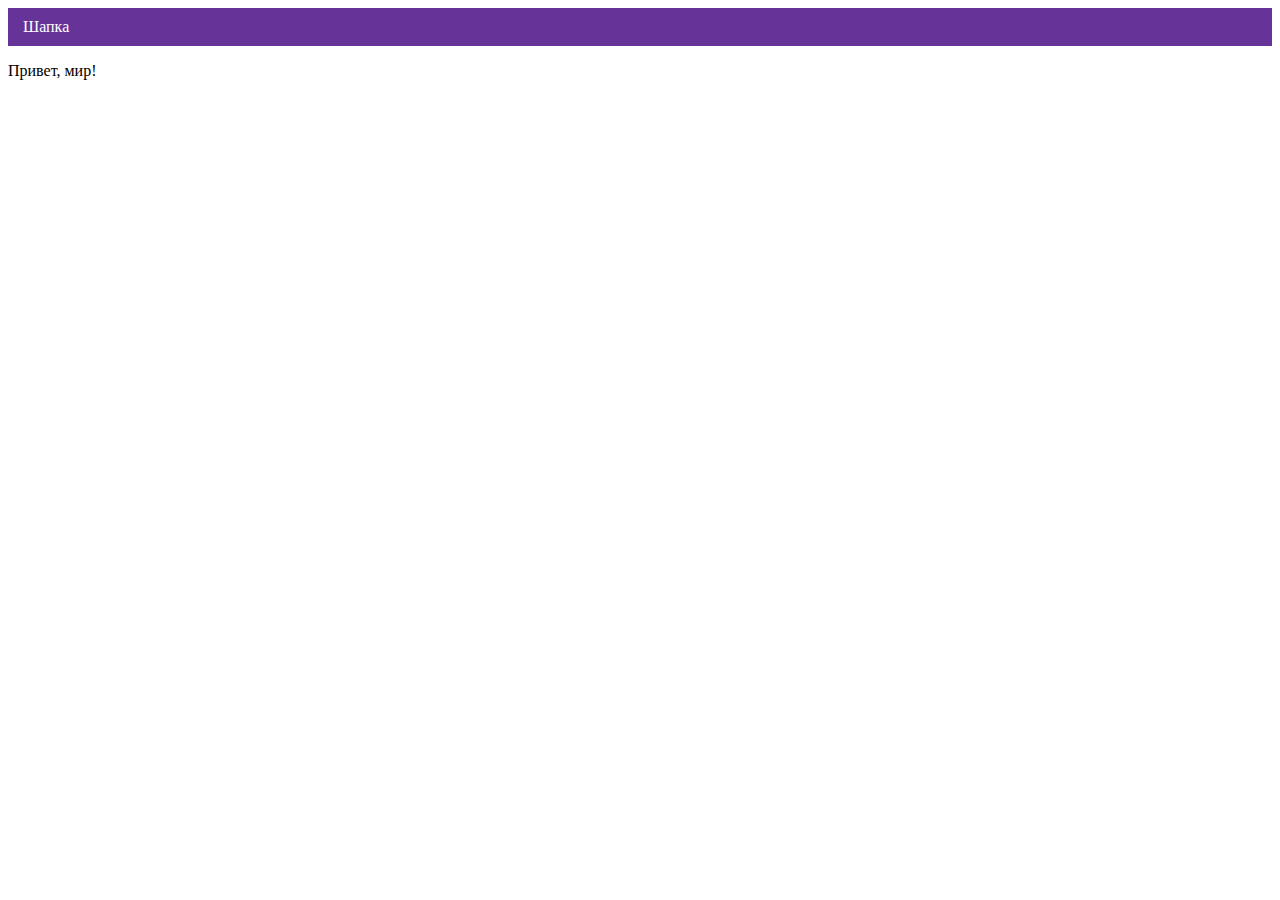
==== index.html @ 805606b0 "Deploying to gh-pages from @ AdaVoskresenskaya/alena-cat-energy-2@cc1e5512fd1592484411a641f393f1a691" ====
<!DOCTYPE html><html class="page" lang="ru"><head><meta charset="UTF-8"><title>Название проекта</title><meta name="viewport" content="width=device-width,initial-scale=1"><link rel="stylesheet" href="styles/styles.css"><script src="scripts/index.js" defer="defer"></script></head><body class="page__body"><header class="header">Шапка</header><p>Привет, мир!</p></body></html>
---- styles/styles.css ----
.header{color:#fff;background-color:#639;padding:10px 15px}
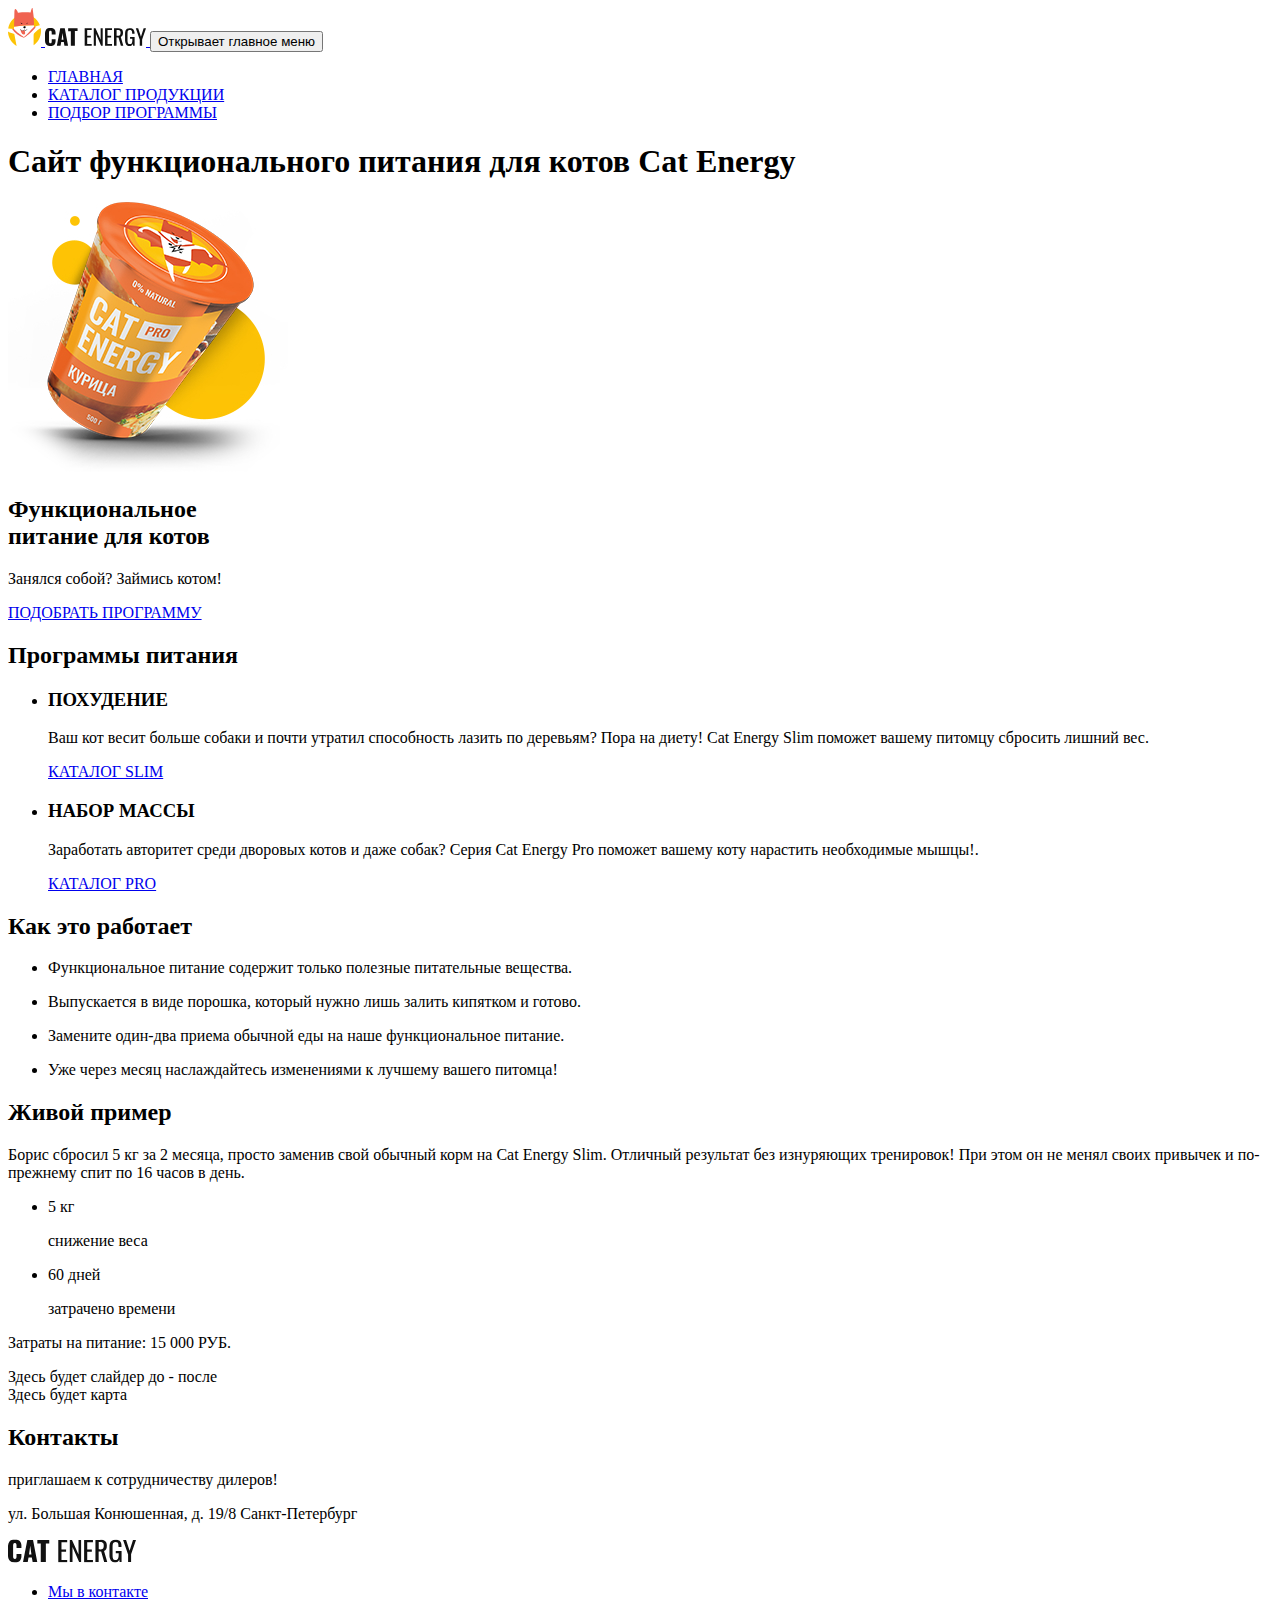
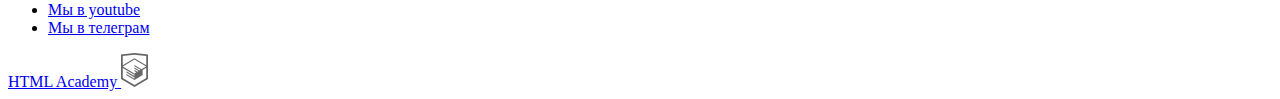
==== commit de81c151: "Deploying to gh-pages from @ AdaVoskresenskaya/alena-cat-energy-2@061161493f224e8afe9091ef5d5440c3b6" ====
--- a/index.html
+++ b/index.html
@@ -1 +1 @@
-<!DOCTYPE html><html class="page" lang="ru"><head><meta charset="UTF-8"><title>Название проекта</title><meta name="viewport" content="width=device-width,initial-scale=1"><link rel="stylesheet" href="styles/styles.css"><script src="scripts/index.js" defer="defer"></script></head><body class="page__body"><header class="header">Шапка</header><p>Привет, мир!</p></body></html>+<!DOCTYPE html><html class="page" lang="ru"><head><meta charset="UTF-8"><title>CAT ENERGY: Функциональное питание для котов</title><meta name="viewport" content="width=device-width,initial-scale=1"><link rel="stylesheet" href="styles/styles.css"><script src="scripts/index.js" defer="defer"></script></head><body class="page__body"><header class="header"><div class="wrapper"><a class="header__logo" href="/"><img class="header__logo-image" width="33" height="38" src="./images/logo-mobile-image.svg" alt="Логотип Cat Energy"> <img class="header__logo-text" width="101" height="18" src="./images/logo-text.svg" alt="Логотип Cat Energy текстом"> </a><button class="burger-button" type="button"><span class="visually-hidden">Открывает главное меню</span></button><nav class="navigation"><ul class="navigation__list"><li class="navigation__item"><a class="navigation__link navigation__link--current" href="index.html">ГЛАВНАЯ</a></li><li class="navigation__item"><a class="navigation__link" href="catalog.html">КАТАЛОГ ПРОДУКЦИИ</a></li><li class="navigation__item"><a class="navigation__link" href="#">ПОДБОР ПРОГРАММЫ</a></li></ul></nav></div></header><main class="main"><h1 class="visually-hidden">Сайт функционального питания для котов Cat Energy</h1><section class="hero"><div class="wrapper"><img class="hero__image" width="280" height="270" src="./images/cat-energy-can-mobile.jpg" alt="Баночка Cat Energy"><h2 class="hero__title">Функциональное<br>питание для котов</h2><p class="hero__subtitle">Занялся собой? Займись котом!</p><a class="hero__link" href="#">ПОДОБРАТЬ ПРОГРАММУ</a></div></section><section class="programms"><div class="wrapper"><h2 class="visually-hidden">Программы питания</h2><ul class="programms__list"><li class="programms__item"><h3 class="programms__title">ПОХУДЕНИЕ</h3><p class="programms__description">Ваш кот весит больше собаки и почти утратил способность лазить по деревьям? Пора на диету! Cat Energy Slim поможет вашему питомцу сбросить лишний вес.</p><a class="programms__link" href="#">КАТАЛОГ SLIM</a></li><li class="progrmams__item"><h3 class="programms__title">НАБОР МАССЫ</h3><p class="programms__description">Заработать авторитет среди дворовых котов и даже собак? Серия Cat Energy Pro поможет вашему коту нарастить необходимые мышцы!.</p><a class="programms__link" href="#">КАТАЛОГ PRO</a></li></ul></div></section><section class="functional"><div class="wrapper"><h2 class="functional__title">Как это работает</h2><ul class="fuctional__list"><li class="functional__item"><p class="functional__description">Функциональное питание содержит только полезные питательные вещества.</p></li><li class="functional__item"><p class="functional__description">Выпускается в виде порошка, который нужно лишь залить кипятком и готово.</p></li><li class="functional__item"><p class="functional__description">Замените один-два приема обычной еды на наше функциональное питание.</p></li><li class="functional__item"><p class="functional__description">Уже через месяц наслаждайтесь изменениями к лучшему вашего питомца!</p></li></ul></div></section><section class="example"><div class="wrapper"><h2 class="example__title">Живой пример</h2><p class="example__description">Борис сбросил 5 кг за 2 месяца, просто заменив свой обычный корм на Cat Energy Slim. Отличный результат без изнуряющих тренировок! При этом он не менял своих привычек и по-прежнему спит по 16 часов в день.</p><ul class="example__list"><li class="example__item"><p class="example__number">5 кг</p><p class="example__cuption">снижение веса</p></li><li class="example__item"><p class="example__number">60 дней</p><p class="example__cuption">затрачено времени</p></li></ul><p class="example__price">Затраты на питание: 15 000 РУБ.</p><div class="example__slider">Здесь будет слайдер до - после</div></div></section><section class="map"><div class="map">Здесь будет карта</div><div class="wrapper"><h2 class="visually-hidden">Контакты</h2><div class="contacts"><p class="contacts__invintation">приглашаем к сотрудничеству дилеров!</p><p class="contacts__adress">ул. Большая Конюшенная, д. 19/8 Санкт-Петербург</p></div></div></section></main><footer class="footer"><div class="wrapper"><a class="footer__logo" href="index.html"><img class="footer__logo-text" src="./images/logo-text.svg" alt="Логотип Cat Energy текстом" width="128" height="24"></a><ul class="socials__list"><li class="socials__item"><a class="social__link social__link--vk" href="#"><span class="visually-hidden">Мы в контакте</span></a></li><li class="socials__item"><a class="social__link social__link--youtube" href="#"><span class="visually-hidden">Мы в youtube</span></a></li><li class="socials__item"><a class="social__link social__link--telegram" href="#"><span class="visually-hidden">Мы в телеграм</span></a></li></ul><a class="copyright" href="#"><span class="copyright__text">HTML Academy</span> <img class="copyright__image" src="./images/htmlacademy-logo-mobile.svg" width="27" height="34" alt="логотип htmlacademy"></a></div></footer></body></html>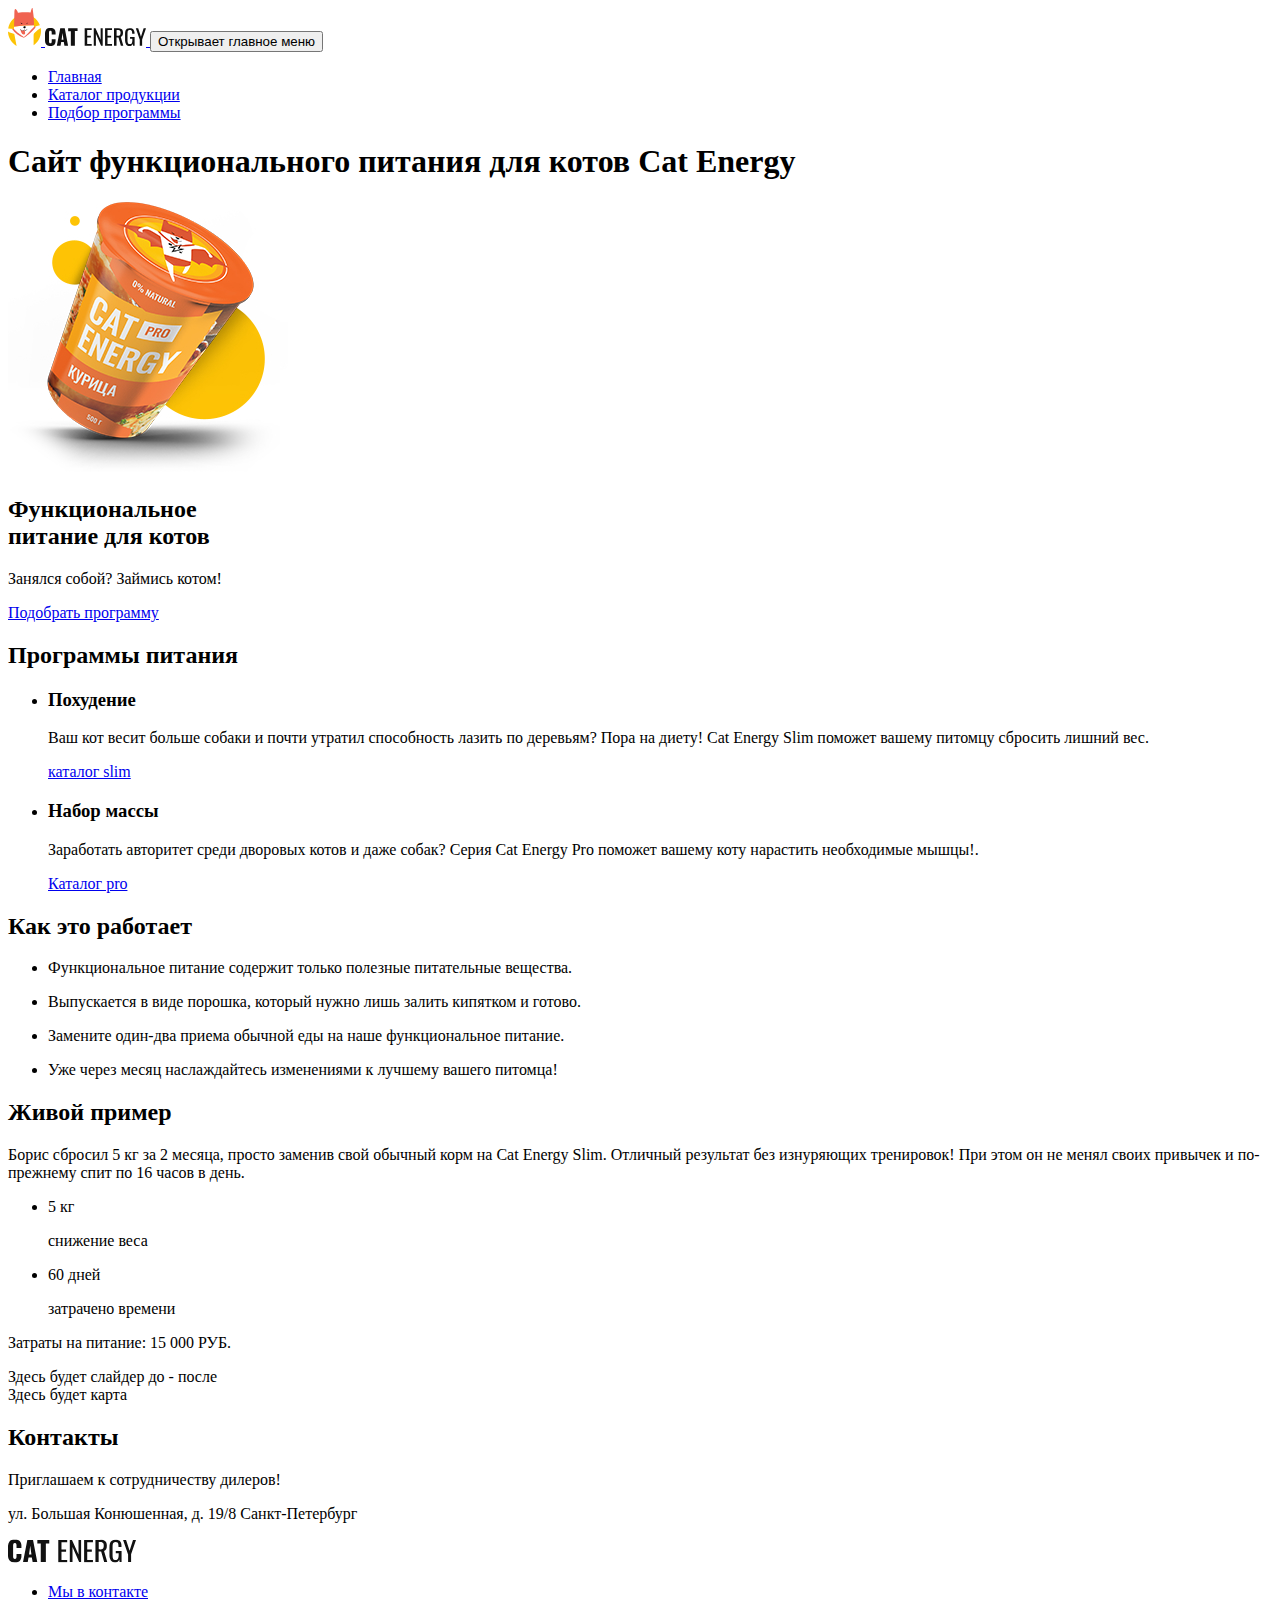
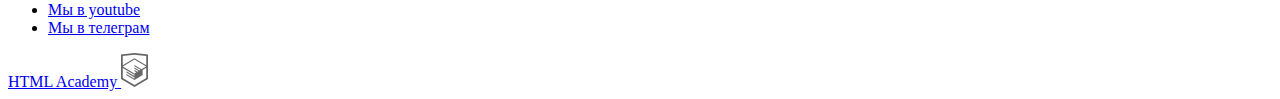
==== commit b3229cec: "Deploying to gh-pages from @ AdaVoskresenskaya/alena-cat-energy-2@bc45284d550a6a43790ade5a8c27ad8896" ====
--- a/index.html
+++ b/index.html
@@ -1 +1 @@
-<!DOCTYPE html><html class="page" lang="ru"><head><meta charset="UTF-8"><title>CAT ENERGY: Функциональное питание для котов</title><meta name="viewport" content="width=device-width,initial-scale=1"><link rel="stylesheet" href="styles/styles.css"><script src="scripts/index.js" defer="defer"></script></head><body class="page__body"><header class="header"><div class="wrapper"><a class="header__logo" href="/"><img class="header__logo-image" width="33" height="38" src="./images/logo-mobile-image.svg" alt="Логотип Cat Energy"> <img class="header__logo-text" width="101" height="18" src="./images/logo-text.svg" alt="Логотип Cat Energy текстом"> </a><button class="burger-button" type="button"><span class="visually-hidden">Открывает главное меню</span></button><nav class="navigation"><ul class="navigation__list"><li class="navigation__item"><a class="navigation__link navigation__link--current" href="index.html">ГЛАВНАЯ</a></li><li class="navigation__item"><a class="navigation__link" href="catalog.html">КАТАЛОГ ПРОДУКЦИИ</a></li><li class="navigation__item"><a class="navigation__link" href="#">ПОДБОР ПРОГРАММЫ</a></li></ul></nav></div></header><main class="main"><h1 class="visually-hidden">Сайт функционального питания для котов Cat Energy</h1><section class="hero"><div class="wrapper"><img class="hero__image" width="280" height="270" src="./images/cat-energy-can-mobile.jpg" alt="Баночка Cat Energy"><h2 class="hero__title">Функциональное<br>питание для котов</h2><p class="hero__subtitle">Занялся собой? Займись котом!</p><a class="hero__link" href="#">ПОДОБРАТЬ ПРОГРАММУ</a></div></section><section class="programms"><div class="wrapper"><h2 class="visually-hidden">Программы питания</h2><ul class="programms__list"><li class="programms__item"><h3 class="programms__title">ПОХУДЕНИЕ</h3><p class="programms__description">Ваш кот весит больше собаки и почти утратил способность лазить по деревьям? Пора на диету! Cat Energy Slim поможет вашему питомцу сбросить лишний вес.</p><a class="programms__link" href="#">КАТАЛОГ SLIM</a></li><li class="progrmams__item"><h3 class="programms__title">НАБОР МАССЫ</h3><p class="programms__description">Заработать авторитет среди дворовых котов и даже собак? Серия Cat Energy Pro поможет вашему коту нарастить необходимые мышцы!.</p><a class="programms__link" href="#">КАТАЛОГ PRO</a></li></ul></div></section><section class="functional"><div class="wrapper"><h2 class="functional__title">Как это работает</h2><ul class="fuctional__list"><li class="functional__item"><p class="functional__description">Функциональное питание содержит только полезные питательные вещества.</p></li><li class="functional__item"><p class="functional__description">Выпускается в виде порошка, который нужно лишь залить кипятком и готово.</p></li><li class="functional__item"><p class="functional__description">Замените один-два приема обычной еды на наше функциональное питание.</p></li><li class="functional__item"><p class="functional__description">Уже через месяц наслаждайтесь изменениями к лучшему вашего питомца!</p></li></ul></div></section><section class="example"><div class="wrapper"><h2 class="example__title">Живой пример</h2><p class="example__description">Борис сбросил 5 кг за 2 месяца, просто заменив свой обычный корм на Cat Energy Slim. Отличный результат без изнуряющих тренировок! При этом он не менял своих привычек и по-прежнему спит по 16 часов в день.</p><ul class="example__list"><li class="example__item"><p class="example__number">5 кг</p><p class="example__cuption">снижение веса</p></li><li class="example__item"><p class="example__number">60 дней</p><p class="example__cuption">затрачено времени</p></li></ul><p class="example__price">Затраты на питание: 15 000 РУБ.</p><div class="example__slider">Здесь будет слайдер до - после</div></div></section><section class="map"><div class="map">Здесь будет карта</div><div class="wrapper"><h2 class="visually-hidden">Контакты</h2><div class="contacts"><p class="contacts__invintation">приглашаем к сотрудничеству дилеров!</p><p class="contacts__adress">ул. Большая Конюшенная, д. 19/8 Санкт-Петербург</p></div></div></section></main><footer class="footer"><div class="wrapper"><a class="footer__logo" href="index.html"><img class="footer__logo-text" src="./images/logo-text.svg" alt="Логотип Cat Energy текстом" width="128" height="24"></a><ul class="socials__list"><li class="socials__item"><a class="social__link social__link--vk" href="#"><span class="visually-hidden">Мы в контакте</span></a></li><li class="socials__item"><a class="social__link social__link--youtube" href="#"><span class="visually-hidden">Мы в youtube</span></a></li><li class="socials__item"><a class="social__link social__link--telegram" href="#"><span class="visually-hidden">Мы в телеграм</span></a></li></ul><a class="copyright" href="#"><span class="copyright__text">HTML Academy</span> <img class="copyright__image" src="./images/htmlacademy-logo-mobile.svg" width="27" height="34" alt="логотип htmlacademy"></a></div></footer></body></html>+<!DOCTYPE html><html class="page" lang="ru"><head><meta charset="UTF-8"><title>CAT ENERGY: Функциональное питание для котов</title><meta name="viewport" content="width=device-width,initial-scale=1"><link rel="stylesheet" href="styles/styles.css"><script src="scripts/index.js" defer="defer"></script></head><body class="page__body"><header class="header"><div class="wrapper"><a class="header__logo" href="/"><img class="header__logo-image" width="33" height="38" src="./images/logo-mobile-image.svg" alt="Логотип Cat Energy"> <img class="header__logo-text" width="101" height="18" src="./images/logo-text.svg" alt="Логотип Cat Energy текстом"> </a><button class="burger-button" type="button"><span class="visually-hidden">Открывает главное меню</span></button><nav class="navigation"><ul class="navigation__list"><li class="navigation__item"><a class="navigation__link navigation__link--current" href="index.html">Главная</a></li><li class="navigation__item"><a class="navigation__link" href="catalog.html">Каталог продукции</a></li><li class="navigation__item"><a class="navigation__link" href="#">Подбор программы</a></li></ul></nav></div></header><main class="main"><h1 class="visually-hidden">Сайт функционального питания для котов Cat Energy</h1><section class="hero"><div class="wrapper"><img class="hero__image" width="280" height="270" src="./images/cat-energy-can-mobile.jpg" alt="Баночка Cat Energy"><h2 class="hero__title">Функциональное<br>питание для котов</h2><p class="hero__subtitle">Занялся собой? Займись котом!</p><a class="hero__link" href="#">Подобрать программу</a></div></section><section class="programms"><div class="wrapper"><h2 class="visually-hidden">Программы питания</h2><ul class="programms__list"><li class="programms__item"><h3 class="programms__title">Похудение</h3><p class="programms__description">Ваш кот весит больше собаки и почти утратил способность лазить по деревьям? Пора на диету! Cat Energy Slim поможет вашему питомцу сбросить лишний вес.</p><a class="programms__link" href="#">каталог slim</a></li><li class="progrmams__item"><h3 class="programms__title">Набор массы</h3><p class="programms__description">Заработать авторитет среди дворовых котов и даже собак? Серия Cat Energy Pro поможет вашему коту нарастить необходимые мышцы!.</p><a class="programms__link" href="#">Каталог pro</a></li></ul></div></section><section class="functional"><div class="wrapper"><h2 class="functional__title">Как это работает</h2><ul class="fuctional__list"><li class="functional__item"><p class="functional__description">Функциональное питание содержит только полезные питательные вещества.</p></li><li class="functional__item"><p class="functional__description">Выпускается в виде порошка, который нужно лишь залить кипятком и готово.</p></li><li class="functional__item"><p class="functional__description">Замените один-два приема обычной еды на наше функциональное питание.</p></li><li class="functional__item"><p class="functional__description">Уже через месяц наслаждайтесь изменениями к лучшему вашего питомца!</p></li></ul></div></section><section class="example"><div class="wrapper"><h2 class="example__title">Живой пример</h2><p class="example__description">Борис сбросил 5 кг за 2 месяца, просто заменив свой обычный корм на Cat Energy Slim. Отличный результат без изнуряющих тренировок! При этом он не менял своих привычек и по-прежнему спит по 16 часов в день.</p><ul class="example__list"><li class="example__item"><p class="example__number">5 кг</p><p class="example__cuption">снижение веса</p></li><li class="example__item"><p class="example__number">60 дней</p><p class="example__cuption">затрачено времени</p></li></ul><p class="example__price">Затраты на питание: 15 000 РУБ.</p><div class="example__slider">Здесь будет слайдер до - после</div></div></section><section class="map"><div class="map">Здесь будет карта</div><div class="wrapper"><h2 class="visually-hidden">Контакты</h2><div class="contacts"><p class="contacts__invintation">Приглашаем к сотрудничеству дилеров!</p><p class="contacts__adress">ул. Большая Конюшенная, д. 19/8 Санкт-Петербург</p></div></div></section></main><footer class="footer"><div class="wrapper"><a class="footer__logo" href="index.html"><img class="footer__logo-text" src="./images/logo-text.svg" alt="Логотип Cat Energy текстом" width="128" height="24"></a><ul class="socials__list"><li class="socials__item"><a class="social__link social__link--vk" href="#"><span class="visually-hidden">Мы в контакте</span></a></li><li class="socials__item"><a class="social__link social__link--youtube" href="#"><span class="visually-hidden">Мы в youtube</span></a></li><li class="socials__item"><a class="social__link social__link--telegram" href="#"><span class="visually-hidden">Мы в телеграм</span></a></li></ul><a class="copyright" href="#"><span class="copyright__text">HTML Academy</span> <img class="copyright__image" src="./images/htmlacademy-logo-mobile.svg" width="27" height="34" alt="логотип htmlacademy"></a></div></footer></body></html>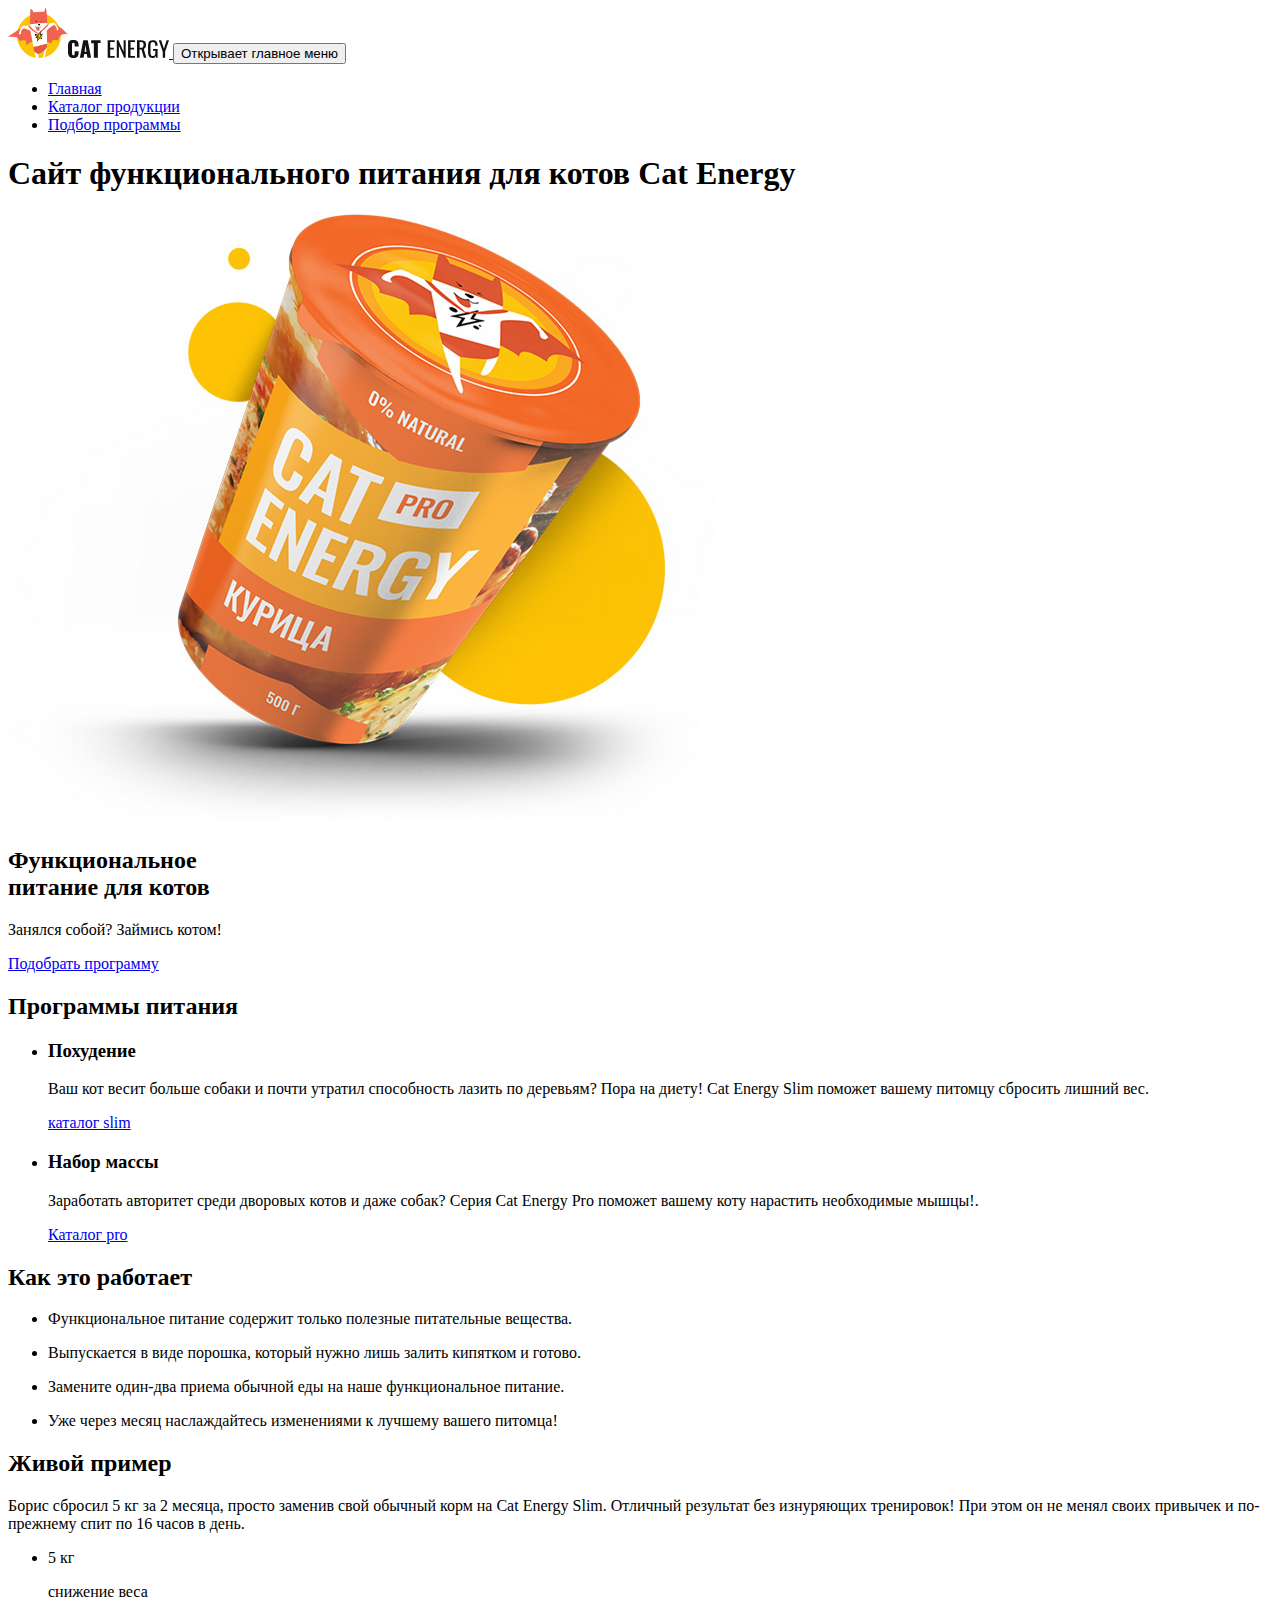
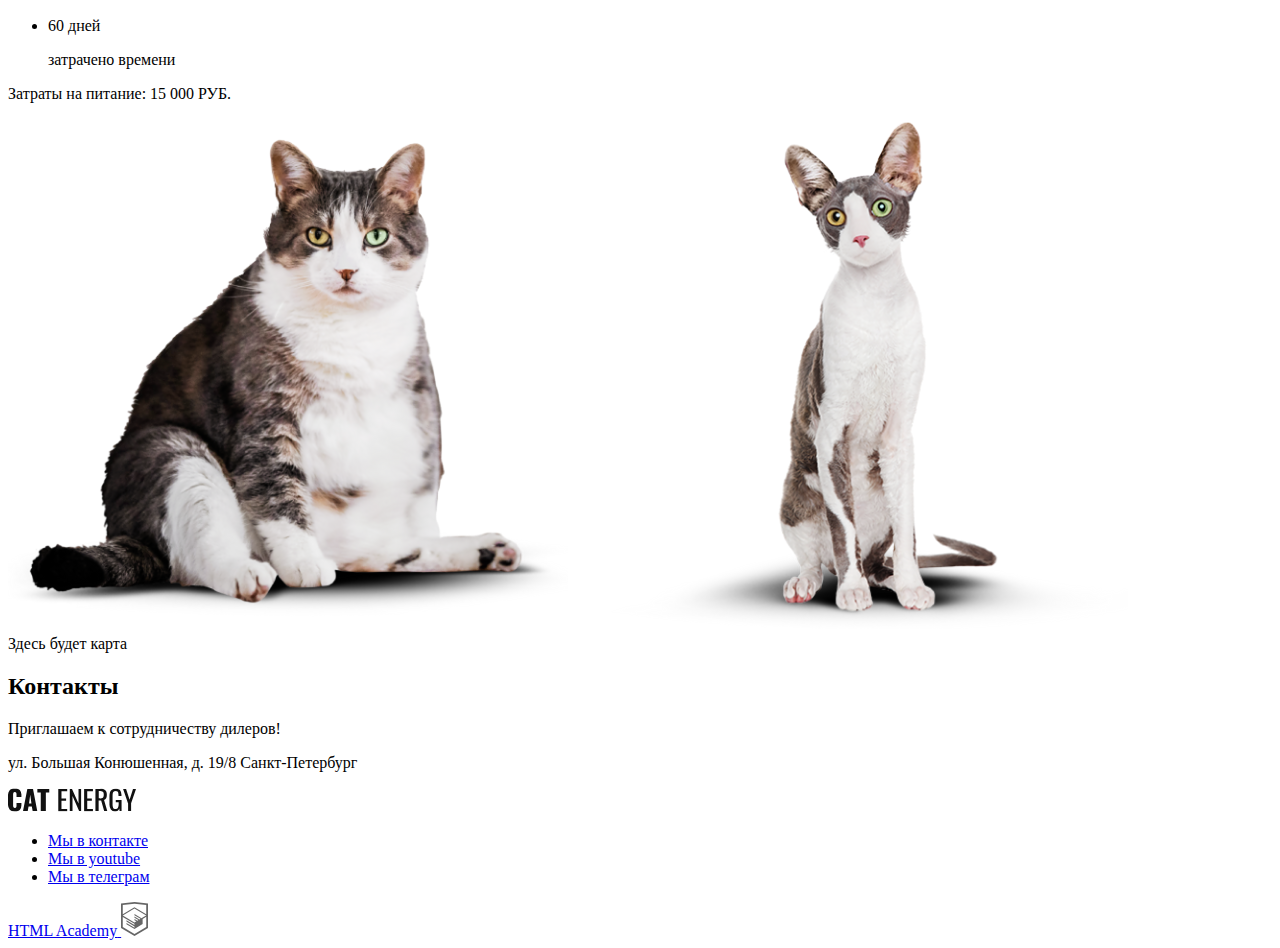
==== commit f363b401: "Deploying to gh-pages from @ AdaVoskresenskaya/alena-cat-energy-2@185fab0e1467abb1dfe0bd5671ad187f37" ====
--- a/index.html
+++ b/index.html
@@ -1 +1 @@
-<!DOCTYPE html><html class="page" lang="ru"><head><meta charset="UTF-8"><title>CAT ENERGY: Функциональное питание для котов</title><meta name="viewport" content="width=device-width,initial-scale=1"><link rel="stylesheet" href="styles/styles.css"><script src="scripts/index.js" defer="defer"></script></head><body class="page__body"><header class="header"><div class="wrapper"><a class="header__logo" href="/"><img class="header__logo-image" width="33" height="38" src="./images/logo-mobile-image.svg" alt="Логотип Cat Energy"> <img class="header__logo-text" width="101" height="18" src="./images/logo-text.svg" alt="Логотип Cat Energy текстом"> </a><button class="burger-button" type="button"><span class="visually-hidden">Открывает главное меню</span></button><nav class="navigation"><ul class="navigation__list"><li class="navigation__item"><a class="navigation__link navigation__link--current" href="index.html">Главная</a></li><li class="navigation__item"><a class="navigation__link" href="catalog.html">Каталог продукции</a></li><li class="navigation__item"><a class="navigation__link" href="#">Подбор программы</a></li></ul></nav></div></header><main class="main"><h1 class="visually-hidden">Сайт функционального питания для котов Cat Energy</h1><section class="hero"><div class="wrapper"><img class="hero__image" width="280" height="270" src="./images/cat-energy-can-mobile.jpg" alt="Баночка Cat Energy"><h2 class="hero__title">Функциональное<br>питание для котов</h2><p class="hero__subtitle">Занялся собой? Займись котом!</p><a class="hero__link" href="#">Подобрать программу</a></div></section><section class="programms"><div class="wrapper"><h2 class="visually-hidden">Программы питания</h2><ul class="programms__list"><li class="programms__item"><h3 class="programms__title">Похудение</h3><p class="programms__description">Ваш кот весит больше собаки и почти утратил способность лазить по деревьям? Пора на диету! Cat Energy Slim поможет вашему питомцу сбросить лишний вес.</p><a class="programms__link" href="#">каталог slim</a></li><li class="progrmams__item"><h3 class="programms__title">Набор массы</h3><p class="programms__description">Заработать авторитет среди дворовых котов и даже собак? Серия Cat Energy Pro поможет вашему коту нарастить необходимые мышцы!.</p><a class="programms__link" href="#">Каталог pro</a></li></ul></div></section><section class="functional"><div class="wrapper"><h2 class="functional__title">Как это работает</h2><ul class="fuctional__list"><li class="functional__item"><p class="functional__description">Функциональное питание содержит только полезные питательные вещества.</p></li><li class="functional__item"><p class="functional__description">Выпускается в виде порошка, который нужно лишь залить кипятком и готово.</p></li><li class="functional__item"><p class="functional__description">Замените один-два приема обычной еды на наше функциональное питание.</p></li><li class="functional__item"><p class="functional__description">Уже через месяц наслаждайтесь изменениями к лучшему вашего питомца!</p></li></ul></div></section><section class="example"><div class="wrapper"><h2 class="example__title">Живой пример</h2><p class="example__description">Борис сбросил 5 кг за 2 месяца, просто заменив свой обычный корм на Cat Energy Slim. Отличный результат без изнуряющих тренировок! При этом он не менял своих привычек и по-прежнему спит по 16 часов в день.</p><ul class="example__list"><li class="example__item"><p class="example__number">5 кг</p><p class="example__cuption">снижение веса</p></li><li class="example__item"><p class="example__number">60 дней</p><p class="example__cuption">затрачено времени</p></li></ul><p class="example__price">Затраты на питание: 15 000 РУБ.</p><div class="example__slider">Здесь будет слайдер до - после</div></div></section><section class="map"><div class="map">Здесь будет карта</div><div class="wrapper"><h2 class="visually-hidden">Контакты</h2><div class="contacts"><p class="contacts__invintation">Приглашаем к сотрудничеству дилеров!</p><p class="contacts__adress">ул. Большая Конюшенная, д. 19/8 Санкт-Петербург</p></div></div></section></main><footer class="footer"><div class="wrapper"><a class="footer__logo" href="index.html"><img class="footer__logo-text" src="./images/logo-text.svg" alt="Логотип Cat Energy текстом" width="128" height="24"></a><ul class="socials__list"><li class="socials__item"><a class="social__link social__link--vk" href="#"><span class="visually-hidden">Мы в контакте</span></a></li><li class="socials__item"><a class="social__link social__link--youtube" href="#"><span class="visually-hidden">Мы в youtube</span></a></li><li class="socials__item"><a class="social__link social__link--telegram" href="#"><span class="visually-hidden">Мы в телеграм</span></a></li></ul><a class="copyright" href="#"><span class="copyright__text">HTML Academy</span> <img class="copyright__image" src="./images/htmlacademy-logo-mobile.svg" width="27" height="34" alt="логотип htmlacademy"></a></div></footer></body></html>+<!DOCTYPE html><html class="page" lang="ru"><head><meta charset="UTF-8"><title>CAT ENERGY: Функциональное питание для котов</title><meta name="viewport" content="width=device-width,initial-scale=1"><link rel="stylesheet" href="styles/styles.css"><link rel="icon" href="favicon.ico"><!-- 32×32 --><link rel="icon" href="favicons/icon.svg" type="image/svg+xml"><link rel="apple-touch-icon" href="favicons/180.png"><!-- 180×180 --><link rel="manifest" href="manifest.webmanifest"><script src="scripts/index.js" defer="defer"></script></head><body class="page__body"><header class="header"><div class="wrapper"><a class="header__logo" href="/"><picture><source width="70" height="59" type="image/svg+xml" media="(min-width: 1440px)" srcset="images/logo-desktop-image.svg"><source width="60" height="50" type="image/svg+xml" media="(min-width: 768px)" srcset="images/logo-tablet-image.svg"><img class="header__logo-image" width="33" height="38" src="images/logo-mobile-image.svg" alt="Логотип Cat Energy"></picture><img class="header__logo-text" width="101" height="18" src="images/logo-text.svg" alt="Логотип Cat Energy текстом"> </a><button class="burger-button" type="button"><span class="visually-hidden">Открывает главное меню</span></button><nav class="navigation"><ul class="navigation__list"><li class="navigation__item"><a class="navigation__link navigation__link--current" href="index.html">Главная</a></li><li class="navigation__item"><a class="navigation__link" href="catalog.html">Каталог продукции</a></li><li class="navigation__item"><a class="navigation__link" href="#">Подбор программы</a></li></ul></nav></div></header><main class="main"><h1 class="visually-hidden">Сайт функционального питания для котов Cat Energy</h1><section class="hero"><div class="wrapper"><picture><source width="552" height="499" type="image/png" media="(min-width: 1444px)" srcset="images/hero-can-desktop@1x.png, images/hero-can-desktop@2x.png 2x"><source width="709" height="609" type="image/png" media="(min-width: 768px) and (max-width: 1439px)" srcset="images/hero-can-tablet@1x.png, images/hero-can-tablet@2x.png 2x"><img class="hero__image" src="images/hero-can-mobile@1x.png" srcset="images/hero-can-mobile@2x.png 2x" width="280" height="270" alt="Упаковка питания Cat Energy"></picture><h2 class="hero__title">Функциональное<br>питание для котов</h2><p class="hero__subtitle">Занялся собой? Займись котом!</p><a class="hero__link" href="#">Подобрать программу</a></div></section><section class="programms"><div class="wrapper"><h2 class="visually-hidden">Программы питания</h2><ul class="programms__list"><li class="programms__item"><h3 class="programms__title">Похудение</h3><p class="programms__description">Ваш кот весит больше собаки и почти утратил способность лазить по деревьям? Пора на диету! Cat Energy Slim поможет вашему питомцу сбросить лишний вес.</p><a class="programms__link" href="#">каталог slim</a></li><li class="programms__item"><h3 class="programms__title">Набор массы</h3><p class="programms__description">Заработать авторитет среди дворовых котов и даже собак? Серия Cat Energy Pro поможет вашему коту нарастить необходимые мышцы!.</p><a class="programms__link" href="#">Каталог pro</a></li></ul></div></section><section class="functional"><div class="wrapper"><h2 class="functional__title">Как это работает</h2><ul class="functional__list"><li class="functional__item"><p class="functional__description">Функциональное питание содержит только полезные питательные вещества.</p></li><li class="functional__item"><p class="functional__description">Выпускается в виде порошка, который нужно лишь залить кипятком и готово.</p></li><li class="functional__item"><p class="functional__description">Замените один-два приема обычной еды на наше функциональное питание.</p></li><li class="functional__item"><p class="functional__description">Уже через месяц наслаждайтесь изменениями к лучшему вашего питомца!</p></li></ul></div></section><section class="example"><div class="wrapper"><h2 class="example__title">Живой пример</h2><p class="example__description">Борис сбросил 5 кг за 2 месяца, просто заменив свой обычный корм на Cat Energy Slim. Отличный результат без изнуряющих тренировок! При этом он не менял своих привычек и по-прежнему спит по 16 часов в день.</p><ul class="example__list"><li class="example__item"><p class="example__number">5 кг</p><p class="example__cuption">снижение веса</p></li><li class="example__item"><p class="example__number">60 дней</p><p class="example__cuption">затрачено времени</p></li></ul><p class="example__price">Затраты на питание: 15 000 РУБ.</p><div class="example__slider slider"><div class="slider__image-wrapper"><picture><source width="560" height="512" type="image/png" media="(min-width: 768px)" srcset="images/slider-before-tablet-desktop@1x.png, images/slider-before-tablet-desktop@2x.png 2x"><img class="slider__image slider__image--fat" src="images/slider-before-mobile@1x.png" srcset="images/slider-before-mobile@2x.png 2x" width="280" height="256" alt="Толстый кот"></picture><picture><source width="560" height="512" type="image/png" media="(min-width: 768px)" srcset="images/slider-after-tablet-desktop@1x.png, images/slider-after-tablet-desktop@2x.png 2x"><img class="slider__image slider__image--skinny" src="images/slider-after-mobile@1x.png" srcset="images/slider-after-mobile@2x.png" width="280" height="256" alt="Худой кот"></picture></div></div></div></section><section class="map"><div class="map">Здесь будет карта</div><div class="wrapper"><h2 class="visually-hidden">Контакты</h2><div class="contacts"><p class="contacts__invintation">Приглашаем к сотрудничеству дилеров!</p><p class="contacts__adress">ул. Большая Конюшенная, д. 19/8 Санкт-Петербург</p></div></div></section></main><footer class="footer"><div class="wrapper"><a class="footer__logo" href="index.html"><img class="footer__logo-text" src="images/logo-text.svg" alt="Логотип Cat Energy текстом" width="128" height="24"></a><ul class="socials-list"><li class="socials-list__item"><a class="socials-list__link socials-list__link--vk" href="#"><span class="visually-hidden">Мы в контакте</span></a></li><li class="socials-list__item"><a class="socials-list__link socials-list__link--youtube" href="#"><span class="visually-hidden">Мы в youtube</span></a></li><li class="socials-list__item"><a class="socials-list__link socials-list__link--telegram" href="#"><span class="visually-hidden">Мы в телеграм</span></a></li></ul><a class="copyright" href="#"><span class="copyright__text">HTML Academy</span> <img class="copyright__image" src="images/htmlacademy-logo-mobile.svg" width="27" height="34" alt="логотип htmlacademy"></a></div></footer></body></html>--- a/styles/styles.css
+++ b/styles/styles.css
@@ -0,0 +1 @@
+.header{background-color:#fff}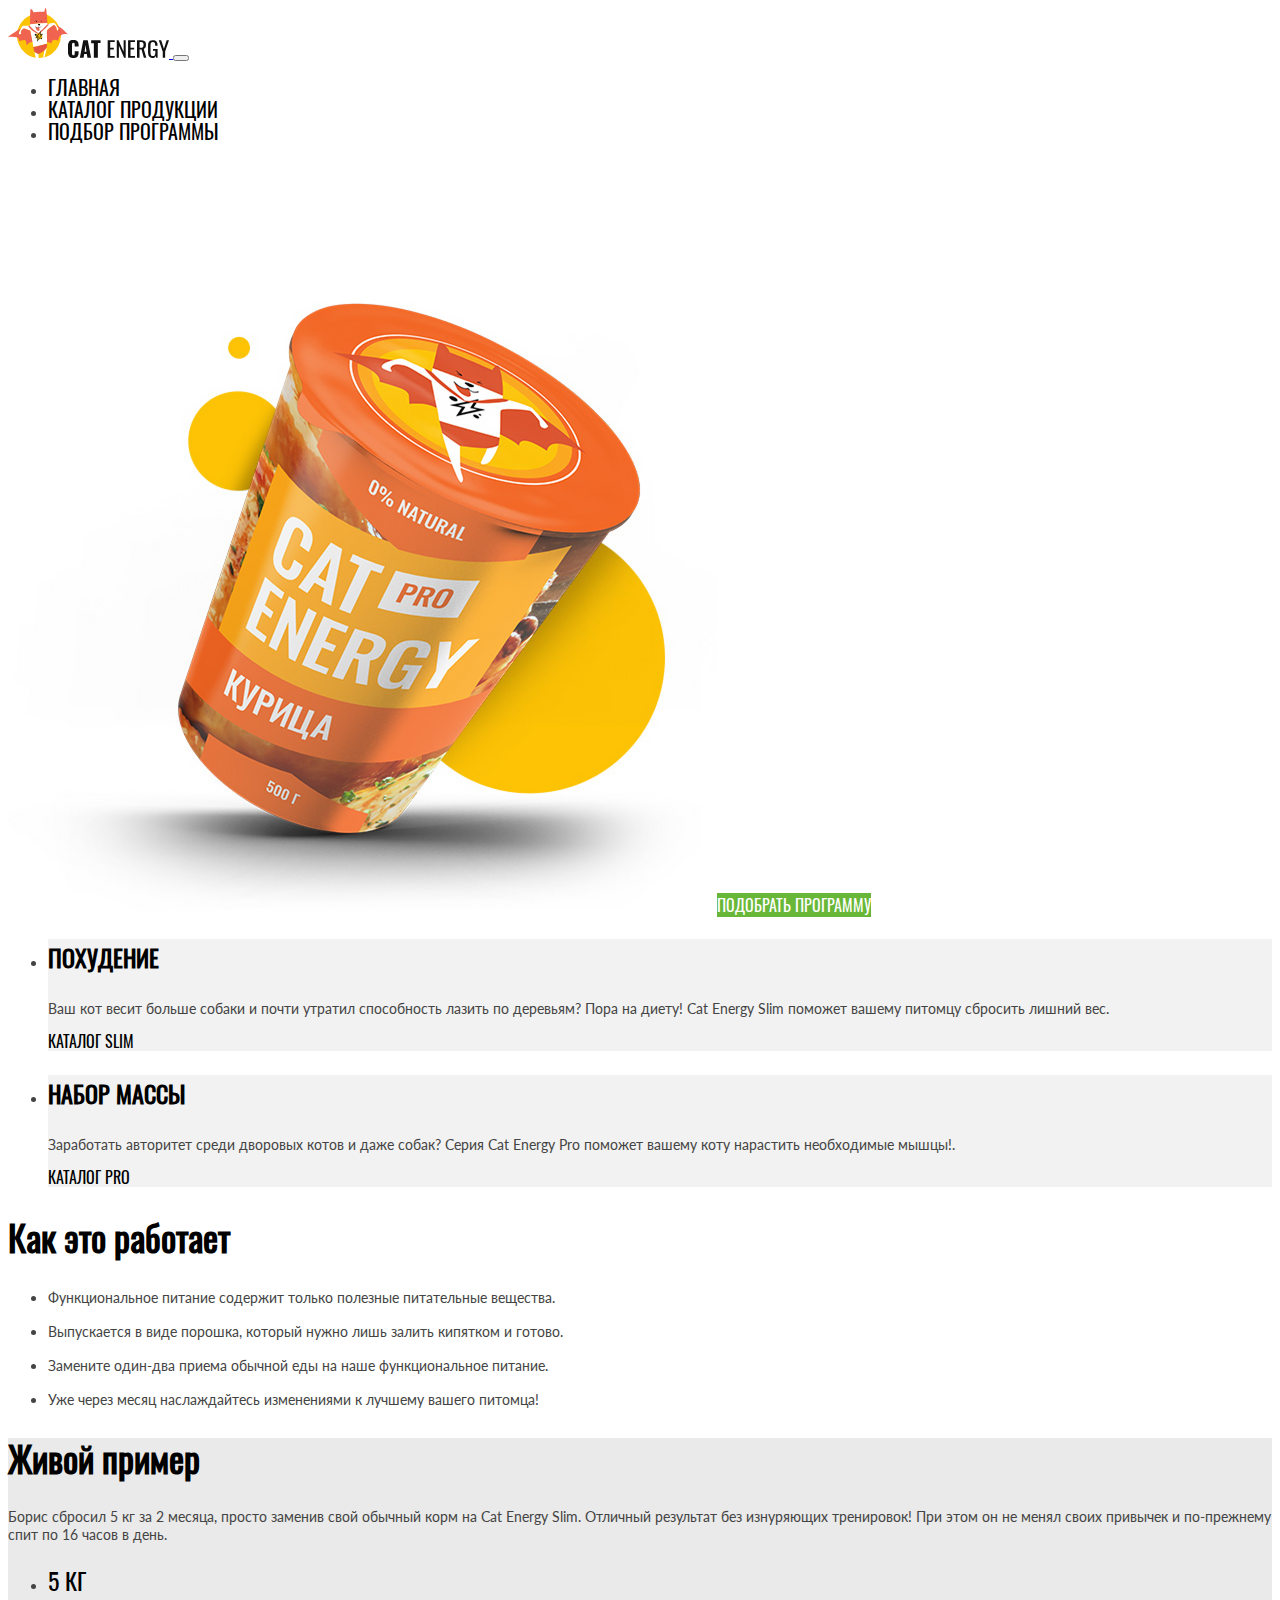
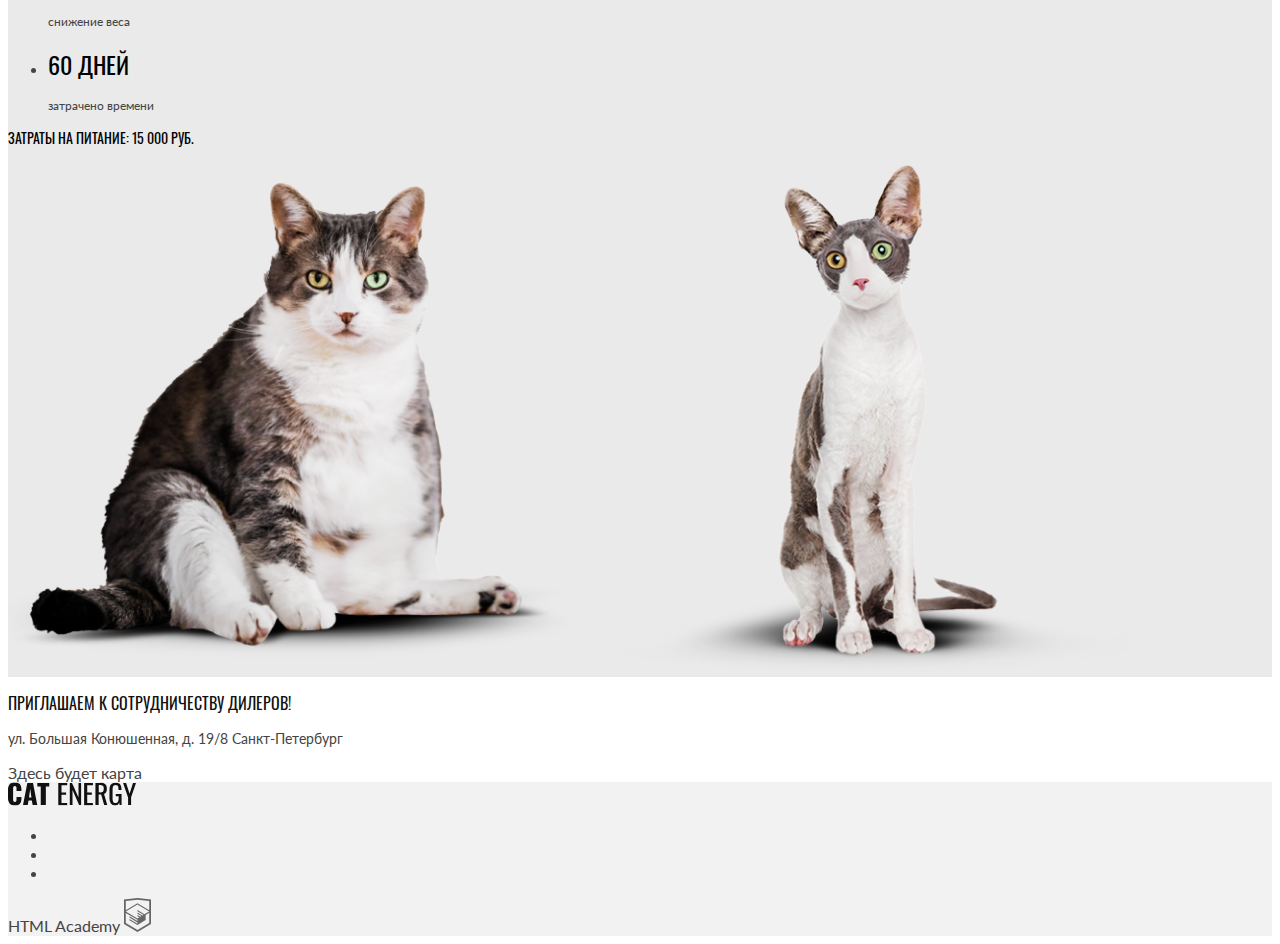
==== commit a345b543: "Deploying to gh-pages from @ AdaVoskresenskaya/alena-cat-energy-2@605a7db54fb29272128e9776d711635f8b" ====
--- a/index.html
+++ b/index.html
@@ -1 +1 @@
-<!DOCTYPE html><html class="page" lang="ru"><head><meta charset="UTF-8"><title>CAT ENERGY: Функциональное питание для котов</title><meta name="viewport" content="width=device-width,initial-scale=1"><link rel="stylesheet" href="styles/styles.css"><link rel="icon" href="favicon.ico"><!-- 32×32 --><link rel="icon" href="favicons/icon.svg" type="image/svg+xml"><link rel="apple-touch-icon" href="favicons/180.png"><!-- 180×180 --><link rel="manifest" href="manifest.webmanifest"><script src="scripts/index.js" defer="defer"></script></head><body class="page__body"><header class="header"><div class="wrapper"><a class="header__logo" href="/"><picture><source width="70" height="59" type="image/svg+xml" media="(min-width: 1440px)" srcset="images/logo-desktop-image.svg"><source width="60" height="50" type="image/svg+xml" media="(min-width: 768px)" srcset="images/logo-tablet-image.svg"><img class="header__logo-image" width="33" height="38" src="images/logo-mobile-image.svg" alt="Логотип Cat Energy"></picture><img class="header__logo-text" width="101" height="18" src="images/logo-text.svg" alt="Логотип Cat Energy текстом"> </a><button class="burger-button" type="button"><span class="visually-hidden">Открывает главное меню</span></button><nav class="navigation"><ul class="navigation__list"><li class="navigation__item"><a class="navigation__link navigation__link--current" href="index.html">Главная</a></li><li class="navigation__item"><a class="navigation__link" href="catalog.html">Каталог продукции</a></li><li class="navigation__item"><a class="navigation__link" href="#">Подбор программы</a></li></ul></nav></div></header><main class="main"><h1 class="visually-hidden">Сайт функционального питания для котов Cat Energy</h1><section class="hero"><div class="wrapper"><picture><source width="552" height="499" type="image/png" media="(min-width: 1444px)" srcset="images/hero-can-desktop@1x.png, images/hero-can-desktop@2x.png 2x"><source width="709" height="609" type="image/png" media="(min-width: 768px) and (max-width: 1439px)" srcset="images/hero-can-tablet@1x.png, images/hero-can-tablet@2x.png 2x"><img class="hero__image" src="images/hero-can-mobile@1x.png" srcset="images/hero-can-mobile@2x.png 2x" width="280" height="270" alt="Упаковка питания Cat Energy"></picture><h2 class="hero__title">Функциональное<br>питание для котов</h2><p class="hero__subtitle">Занялся собой? Займись котом!</p><a class="hero__link" href="#">Подобрать программу</a></div></section><section class="programms"><div class="wrapper"><h2 class="visually-hidden">Программы питания</h2><ul class="programms__list"><li class="programms__item"><h3 class="programms__title">Похудение</h3><p class="programms__description">Ваш кот весит больше собаки и почти утратил способность лазить по деревьям? Пора на диету! Cat Energy Slim поможет вашему питомцу сбросить лишний вес.</p><a class="programms__link" href="#">каталог slim</a></li><li class="programms__item"><h3 class="programms__title">Набор массы</h3><p class="programms__description">Заработать авторитет среди дворовых котов и даже собак? Серия Cat Energy Pro поможет вашему коту нарастить необходимые мышцы!.</p><a class="programms__link" href="#">Каталог pro</a></li></ul></div></section><section class="functional"><div class="wrapper"><h2 class="functional__title">Как это работает</h2><ul class="functional__list"><li class="functional__item"><p class="functional__description">Функциональное питание содержит только полезные питательные вещества.</p></li><li class="functional__item"><p class="functional__description">Выпускается в виде порошка, который нужно лишь залить кипятком и готово.</p></li><li class="functional__item"><p class="functional__description">Замените один-два приема обычной еды на наше функциональное питание.</p></li><li class="functional__item"><p class="functional__description">Уже через месяц наслаждайтесь изменениями к лучшему вашего питомца!</p></li></ul></div></section><section class="example"><div class="wrapper"><h2 class="example__title">Живой пример</h2><p class="example__description">Борис сбросил 5 кг за 2 месяца, просто заменив свой обычный корм на Cat Energy Slim. Отличный результат без изнуряющих тренировок! При этом он не менял своих привычек и по-прежнему спит по 16 часов в день.</p><ul class="example__list"><li class="example__item"><p class="example__number">5 кг</p><p class="example__cuption">снижение веса</p></li><li class="example__item"><p class="example__number">60 дней</p><p class="example__cuption">затрачено времени</p></li></ul><p class="example__price">Затраты на питание: 15 000 РУБ.</p><div class="example__slider slider"><div class="slider__image-wrapper"><picture><source width="560" height="512" type="image/png" media="(min-width: 768px)" srcset="images/slider-before-tablet-desktop@1x.png, images/slider-before-tablet-desktop@2x.png 2x"><img class="slider__image slider__image--fat" src="images/slider-before-mobile@1x.png" srcset="images/slider-before-mobile@2x.png 2x" width="280" height="256" alt="Толстый кот"></picture><picture><source width="560" height="512" type="image/png" media="(min-width: 768px)" srcset="images/slider-after-tablet-desktop@1x.png, images/slider-after-tablet-desktop@2x.png 2x"><img class="slider__image slider__image--skinny" src="images/slider-after-mobile@1x.png" srcset="images/slider-after-mobile@2x.png" width="280" height="256" alt="Худой кот"></picture></div></div></div></section><section class="map"><div class="map">Здесь будет карта</div><div class="wrapper"><h2 class="visually-hidden">Контакты</h2><div class="contacts"><p class="contacts__invintation">Приглашаем к сотрудничеству дилеров!</p><p class="contacts__adress">ул. Большая Конюшенная, д. 19/8 Санкт-Петербург</p></div></div></section></main><footer class="footer"><div class="wrapper"><a class="footer__logo" href="index.html"><img class="footer__logo-text" src="images/logo-text.svg" alt="Логотип Cat Energy текстом" width="128" height="24"></a><ul class="socials-list"><li class="socials-list__item"><a class="socials-list__link socials-list__link--vk" href="#"><span class="visually-hidden">Мы в контакте</span></a></li><li class="socials-list__item"><a class="socials-list__link socials-list__link--youtube" href="#"><span class="visually-hidden">Мы в youtube</span></a></li><li class="socials-list__item"><a class="socials-list__link socials-list__link--telegram" href="#"><span class="visually-hidden">Мы в телеграм</span></a></li></ul><a class="copyright" href="#"><span class="copyright__text">HTML Academy</span> <img class="copyright__image" src="images/htmlacademy-logo-mobile.svg" width="27" height="34" alt="логотип htmlacademy"></a></div></footer></body></html>+<!DOCTYPE html><html class="page" lang="ru"><head><meta charset="UTF-8"><title>CAT ENERGY: Функциональное питание для котов</title><meta name="viewport" content="width=device-width,initial-scale=1"><link rel="stylesheet" href="styles/styles.css"><link rel="icon" href="favicon.ico"><!-- 32×32 --><link rel="icon" href="favicons/icon.svg" type="image/svg+xml"><link rel="apple-touch-icon" href="favicons/180.png"><!-- 180×180 --><link rel="manifest" href="manifest.webmanifest"><script src="scripts/index.js" defer="defer"></script></head><body class="page__body"><header class="header"><div class="wrapper"><a class="header__logo" href="/"><picture><source width="70" height="59" type="image/svg+xml" media="(min-width: 1440px)" srcset="images/logo-desktop-image.svg"><source width="60" height="50" type="image/svg+xml" media="(min-width: 768px)" srcset="images/logo-tablet-image.svg"><img class="header__logo-image" width="33" height="38" src="images/logo-mobile-image.svg" alt="Логотип Cat Energy"></picture><img class="header__logo-text" width="101" height="18" src="images/logo-text.svg" alt="Логотип Cat Energy текстом"> </a><button class="burger-button" type="button"><span class="visually-hidden">Открывает главное меню</span></button><nav class="navigation"><ul class="navigation__list"><li class="navigation__item"><a class="navigation__link navigation__link--current" href="index.html">Главная</a></li><li class="navigation__item"><a class="navigation__link" href="catalog.html">Каталог продукции</a></li><li class="navigation__item"><a class="navigation__link" href="#">Подбор программы</a></li></ul></nav></div></header><main class="main"><h1 class="visually-hidden">Сайт функционального питания для котов Cat Energy</h1><section class="hero"><div class="wrapper"><h2 class="hero__title">Функциональное<br>питание для котов</h2><p class="hero__subtitle">Занялся собой? Займись котом!</p><picture><source width="552" height="499" type="image/png" media="(min-width: 1444px)" srcset="images/hero-can-desktop@1x.png, images/hero-can-desktop@2x.png 2x"><source width="709" height="609" type="image/png" media="(min-width: 768px) and (max-width: 1439px)" srcset="images/hero-can-tablet@1x.png, images/hero-can-tablet@2x.png 2x"><img class="hero__image" src="images/hero-can-mobile@1x.png" srcset="images/hero-can-mobile@2x.png 2x" width="280" height="270" alt="Упаковка питания Cat Energy"></picture><a class="hero__link button" href="#">Подобрать программу</a></div></section><section class="programms"><div class="wrapper"><h2 class="visually-hidden">Программы питания</h2><ul class="programms__list"><li class="programms__item"><h3 class="programms__title">Похудение</h3><p class="programms__description">Ваш кот весит больше собаки и почти утратил способность лазить по деревьям? Пора на диету! Cat Energy Slim поможет вашему питомцу сбросить лишний вес.</p><a class="programms__link" href="#">Каталог slim</a></li><li class="programms__item"><h3 class="programms__title">Набор массы</h3><p class="programms__description">Заработать авторитет среди дворовых котов и даже собак? Серия Cat Energy Pro поможет вашему коту нарастить необходимые мышцы!.</p><a class="programms__link" href="#">Каталог pro</a></li></ul></div></section><section class="functional"><div class="wrapper"><h2 class="functional__title">Как это работает</h2><ul class="functional__list"><li class="functional__item"><p class="functional__description">Функциональное питание содержит только полезные питательные вещества.</p></li><li class="functional__item"><p class="functional__description">Выпускается в виде порошка, который нужно лишь залить кипятком и готово.</p></li><li class="functional__item"><p class="functional__description">Замените один-два приема обычной еды на наше функциональное питание.</p></li><li class="functional__item"><p class="functional__description">Уже через месяц наслаждайтесь изменениями к лучшему вашего питомца!</p></li></ul></div></section><section class="example"><div class="wrapper"><h2 class="example__title">Живой пример</h2><p class="example__description">Борис сбросил 5 кг за 2 месяца, просто заменив свой обычный корм на Cat Energy Slim. Отличный результат без изнуряющих тренировок! При этом он не менял своих привычек и по-прежнему спит по 16 часов в день.</p><ul class="example__list"><li class="example__item"><p class="example__number">5 кг</p><p class="example__cuption">снижение веса</p></li><li class="example__item"><p class="example__number">60 дней</p><p class="example__cuption">затрачено времени</p></li></ul><p class="example__price">Затраты на питание: 15 000 РУБ.</p><div class="example__slider slider"><div class="slider__image-wrapper"><picture><source width="560" height="512" type="image/png" media="(min-width: 768px)" srcset="images/slider-before-tablet-desktop@1x.png, images/slider-before-tablet-desktop@2x.png 2x"><img class="slider__image slider__image--fat" src="images/slider-before-mobile@1x.png" srcset="images/slider-before-mobile@2x.png 2x" width="280" height="256" alt="Толстый кот"></picture><picture><source width="560" height="512" type="image/png" media="(min-width: 768px)" srcset="images/slider-after-tablet-desktop@1x.png, images/slider-after-tablet-desktop@2x.png 2x"><img class="slider__image slider__image--skinny" src="images/slider-after-mobile@1x.png" srcset="images/slider-after-mobile@2x.png" width="280" height="256" alt="Худой кот"></picture></div></div></div></section><section class="map"><div class="wrapper"><h2 class="visually-hidden">Контакты</h2><div class="contacts"><p class="contacts__invintation">Приглашаем к сотрудничеству дилеров!</p><p class="contacts__adress">ул. Большая Конюшенная, д. 19/8 Санкт-Петербург</p></div></div><div class="map__container">Здесь будет карта</div></section></main><footer class="footer"><div class="wrapper"><a class="footer__logo" href="index.html"><img class="footer__logo-text" src="images/logo-text.svg" alt="Логотип Cat Energy текстом" width="128" height="24"></a><ul class="socials-list"><li class="socials-list__item"><a class="socials-list__link socials-list__link--vk" href="#"><span class="visually-hidden">Мы в контакте</span></a></li><li class="socials-list__item"><a class="socials-list__link socials-list__link--youtube" href="#"><span class="visually-hidden">Мы в youtube</span></a></li><li class="socials-list__item"><a class="socials-list__link socials-list__link--telegram" href="#"><span class="visually-hidden">Мы в телеграм</span></a></li></ul><a class="copyright" href="#"><span class="copyright__text">HTML Academy</span> <img class="copyright__image" src="images/htmlacademy-logo-mobile.svg" width="27" height="34" alt="логотип htmlacademy"></a></div></footer></body></html>--- a/styles/styles.css
+++ b/styles/styles.css
@@ -1 +1 @@
-.header{background-color:#fff}+@font-face{font-family:Lato;font-weight:400;font-style:normal;font-display:swap;src:url(../fonts/lato/Lato-Regular.woff2)format("woff2")}@font-face{font-family:Oswald;font-weight:400;font-style:normal;font-display:swap;src:url(../fonts/oswald/oswaldregular.woff2)format("woff2")}body{color:#444;font-family:Lato,Arial,sans-serif}.visually-hidden{clip:rect(0 0 0 0);border:0;width:1px;height:1px;margin:-1px;padding:0;position:absolute;overflow:hidden}.button{color:#fff;text-transform:uppercase;text-align:center;cursor:pointer;background-color:#68b738;border:none;font-family:Oswald,Arial,sans-serif;font-size:16px;line-height:20px}.page-title{color:#000;font-family:Oswald,Arial,sans-serif;font-size:24px;line-height:24px}.header{background-color:#fff}.navigation__link{color:#000;text-transform:uppercase;font-family:Oswald,Arial,sans-serif;font-size:20px;line-height:20px;text-decoration:none}.main__title{color:#000;font-family:Oswald,Arial,sans-serif;font-size:36px;line-height:36px}.hero__title{color:#fff;text-align:center;font-family:Oswald,Arial,sans-serif;font-size:36px;line-height:36px}.hero__subtitle{color:#fff;text-align:center;font-family:Oswald,Arial,sans-serif;font-size:14px;line-height:14px}.hero__link{text-decoration:none}.programms__title{color:#000;text-transform:uppercase;font-family:Oswald,Arial,sans-serif;font-size:24px;line-height:37px}.programms__item{background-color:#f2f2f2}.programms__description{font-size:14px;line-height:18px}.programms__link{color:#000;text-transform:uppercase;font-family:Oswald,Arial,sans-serif;font-size:16px;line-height:16px;text-decoration:none}.functional__title{color:#000;font-family:Oswald,Arial,sans-serif;font-size:36px;line-height:40px}.functional__description{font-size:14px;line-height:18px}.example{background-color:#eaeaea}.example__title{color:#000;font-family:Oswald,Arial,sans-serif;font-size:36px;line-height:40px}.example__description{font-size:14px;line-height:18px}.example__number{color:#000;text-transform:uppercase;font-family:Oswald,Arial,sans-serif;font-size:24px;line-height:24px}.example__cuption{font-size:12px;line-height:12px}.example__price{color:#000;text-transform:uppercase;font-family:Oswald,Arial,sans-serif;font-size:14px;line-height:20px}.footer,.contacts--with-background{background-color:#f2f2f2}.contacts__invintation{color:#111;text-transform:uppercase;font-family:Oswald,Arial,sans-serif;font-size:16px;line-height:20px}.contacts__adress{font-size:14px;line-height:20px}.copyright{color:#444;font-size:16px;line-height:20px;text-decoration:none}.card__link{text-decoration:none}.card__title{color:#222;text-transform:uppercase;font-family:Oswald,Arial,sans-serif;font-size:16px;line-height:20px}.card{font-size:12px;line-height:16px}.card__button{text-decoration:none}.card__button--more{color:#444;background-color:#f2f2f2}.extras__title{color:#222;text-transform:uppercase;font-family:Oswald,Arial,sans-serif;font-size:16px;line-height:16px}.extras-card{font-size:14px;line-height:14px}.extras__button{text-decoration:none}.bonus{background-color:#68b738}.bonus__description{color:#fff;font-size:16px;line-height:20px}.subscribe__subtitle{color:#000;font-family:Oswald,Arial,sans-serif;font-size:16px;line-height:24px}.subscribe-input{color:#444;text-transform:uppercase;font-family:Oswald,Arial,sans-serif;font-size:20px;line-height:30px}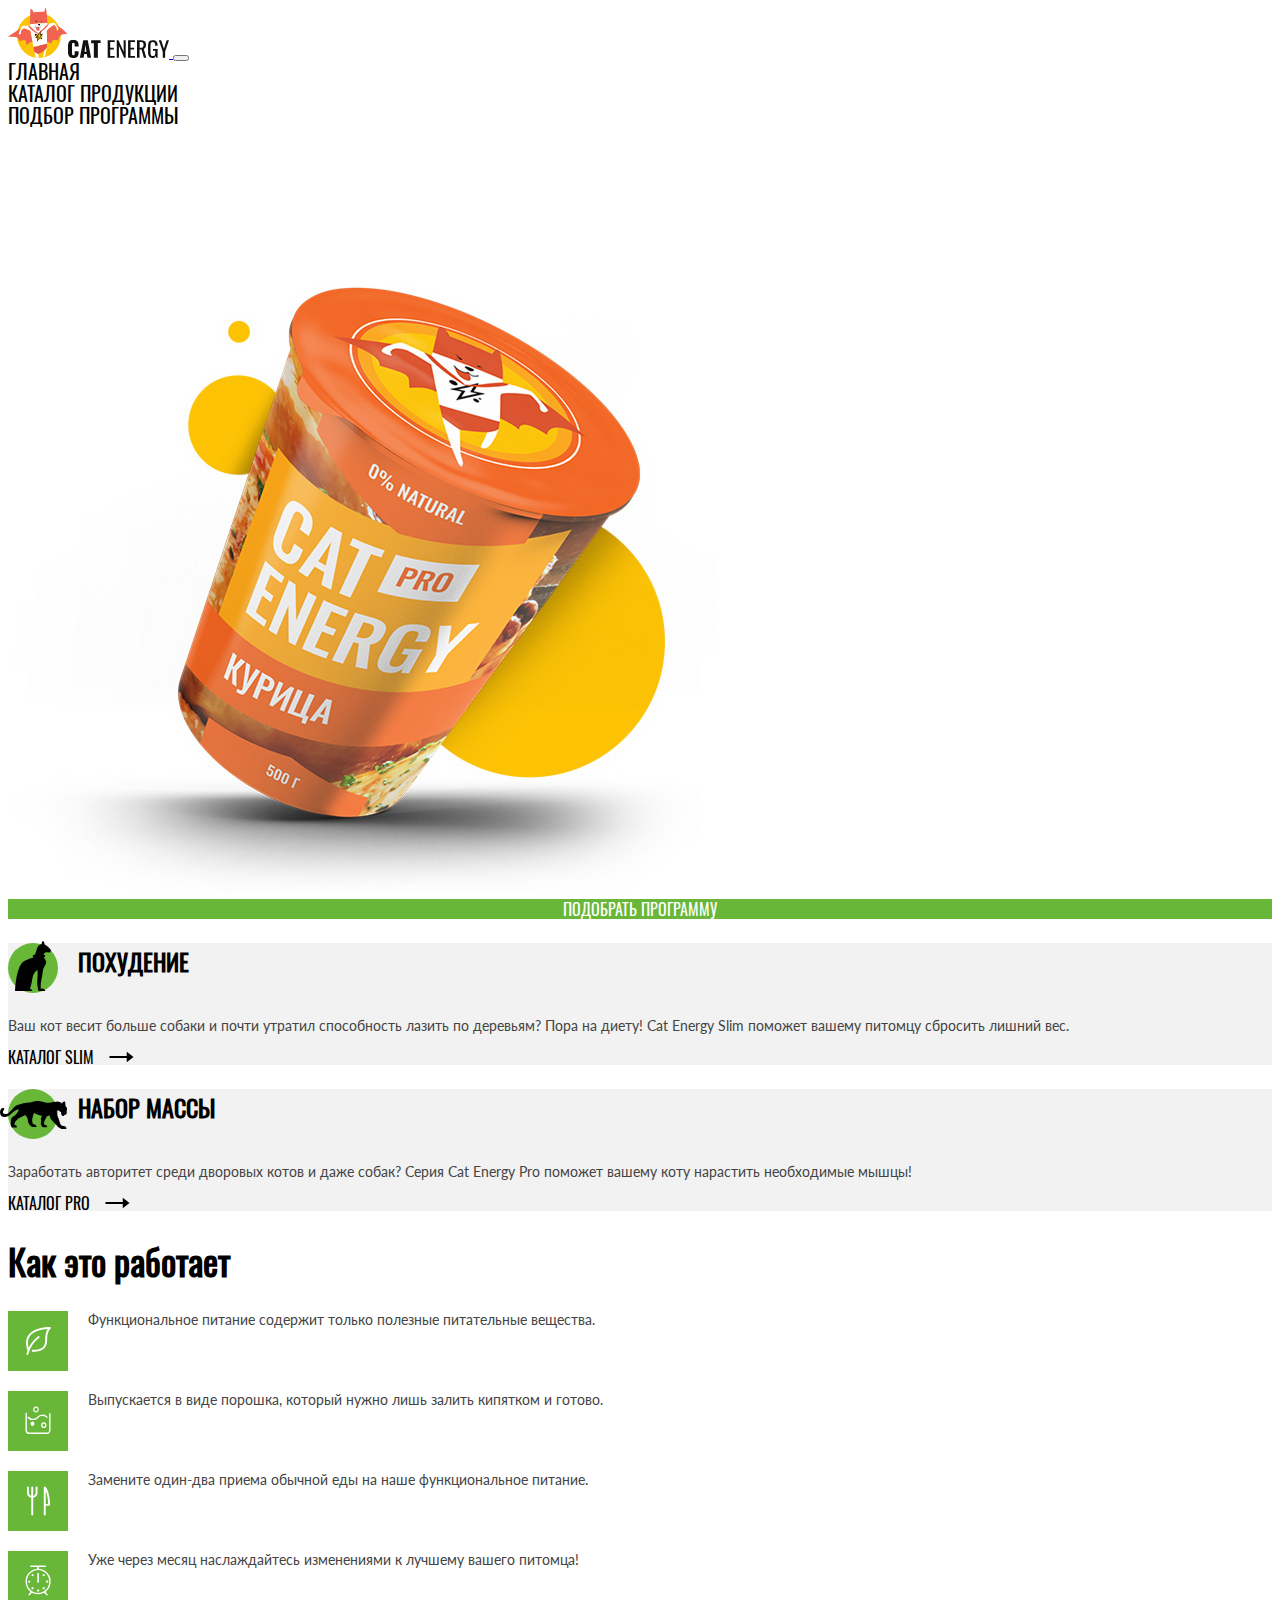
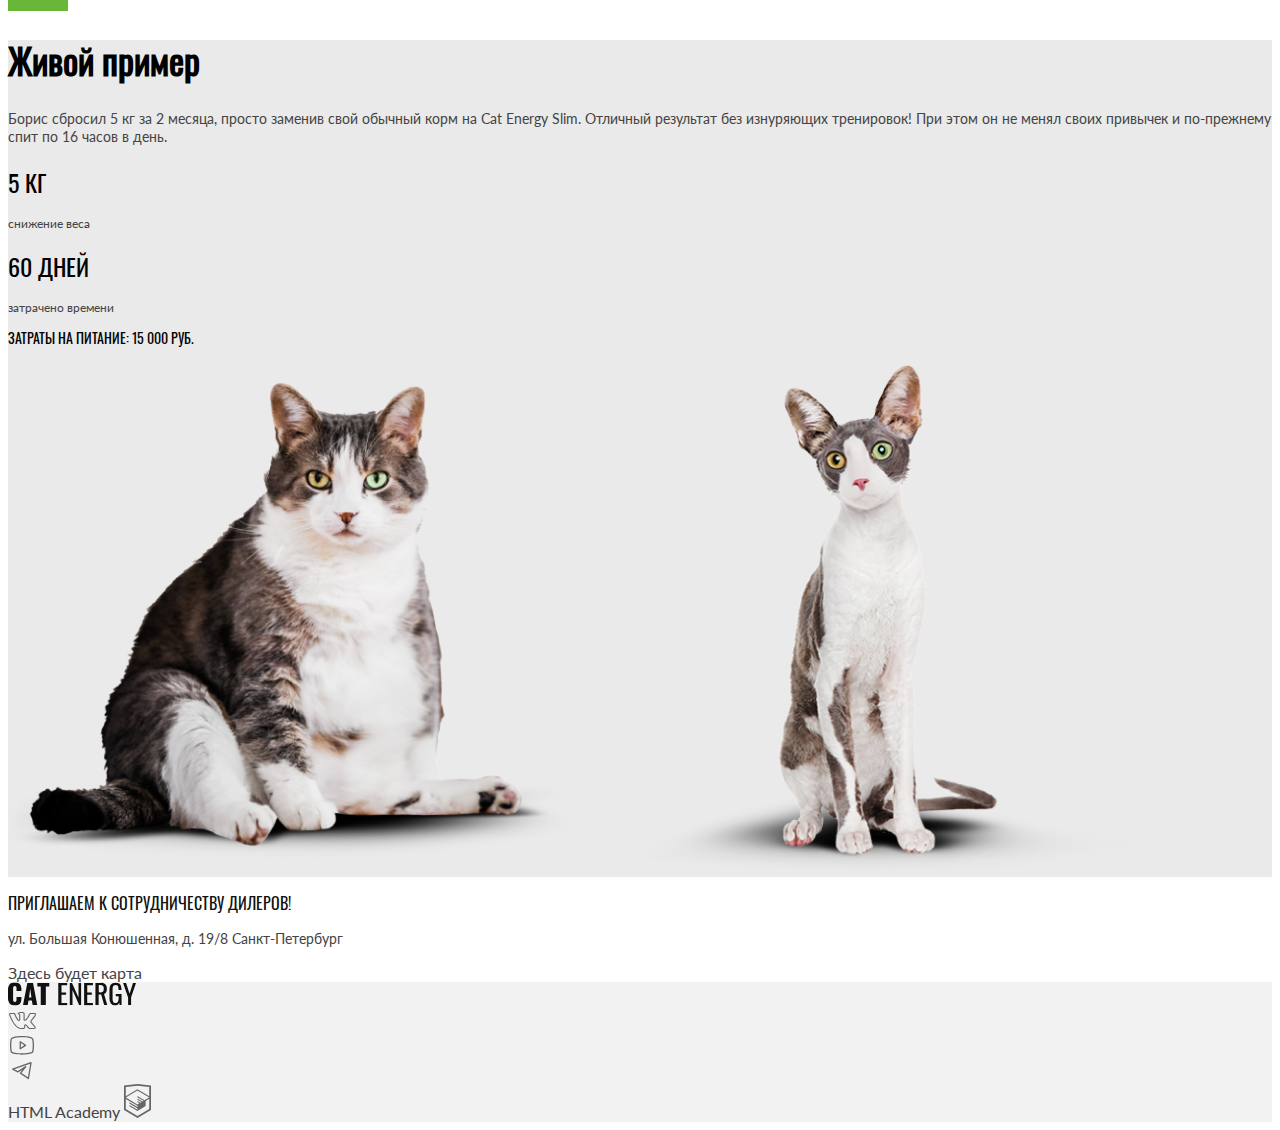
==== commit 86cede5e: "Deploying to gh-pages from @ AdaVoskresenskaya/alena-cat-energy-2@e23b63c835b04b41b135efa719e523162a" ====
--- a/index.html
+++ b/index.html
@@ -1 +1 @@
-<!DOCTYPE html><html class="page" lang="ru"><head><meta charset="UTF-8"><title>CAT ENERGY: Функциональное питание для котов</title><meta name="viewport" content="width=device-width,initial-scale=1"><link rel="stylesheet" href="styles/styles.css"><link rel="icon" href="favicon.ico"><!-- 32×32 --><link rel="icon" href="favicons/icon.svg" type="image/svg+xml"><link rel="apple-touch-icon" href="favicons/180.png"><!-- 180×180 --><link rel="manifest" href="manifest.webmanifest"><script src="scripts/index.js" defer="defer"></script></head><body class="page__body"><header class="header"><div class="wrapper"><a class="header__logo" href="/"><picture><source width="70" height="59" type="image/svg+xml" media="(min-width: 1440px)" srcset="images/logo-desktop-image.svg"><source width="60" height="50" type="image/svg+xml" media="(min-width: 768px)" srcset="images/logo-tablet-image.svg"><img class="header__logo-image" width="33" height="38" src="images/logo-mobile-image.svg" alt="Логотип Cat Energy"></picture><img class="header__logo-text" width="101" height="18" src="images/logo-text.svg" alt="Логотип Cat Energy текстом"> </a><button class="burger-button" type="button"><span class="visually-hidden">Открывает главное меню</span></button><nav class="navigation"><ul class="navigation__list"><li class="navigation__item"><a class="navigation__link navigation__link--current" href="index.html">Главная</a></li><li class="navigation__item"><a class="navigation__link" href="catalog.html">Каталог продукции</a></li><li class="navigation__item"><a class="navigation__link" href="#">Подбор программы</a></li></ul></nav></div></header><main class="main"><h1 class="visually-hidden">Сайт функционального питания для котов Cat Energy</h1><section class="hero"><div class="wrapper"><h2 class="hero__title">Функциональное<br>питание для котов</h2><p class="hero__subtitle">Занялся собой? Займись котом!</p><picture><source width="552" height="499" type="image/png" media="(min-width: 1444px)" srcset="images/hero-can-desktop@1x.png, images/hero-can-desktop@2x.png 2x"><source width="709" height="609" type="image/png" media="(min-width: 768px) and (max-width: 1439px)" srcset="images/hero-can-tablet@1x.png, images/hero-can-tablet@2x.png 2x"><img class="hero__image" src="images/hero-can-mobile@1x.png" srcset="images/hero-can-mobile@2x.png 2x" width="280" height="270" alt="Упаковка питания Cat Energy"></picture><a class="hero__link button" href="#">Подобрать программу</a></div></section><section class="programms"><div class="wrapper"><h2 class="visually-hidden">Программы питания</h2><ul class="programms__list"><li class="programms__item"><h3 class="programms__title">Похудение</h3><p class="programms__description">Ваш кот весит больше собаки и почти утратил способность лазить по деревьям? Пора на диету! Cat Energy Slim поможет вашему питомцу сбросить лишний вес.</p><a class="programms__link" href="#">Каталог slim</a></li><li class="programms__item"><h3 class="programms__title">Набор массы</h3><p class="programms__description">Заработать авторитет среди дворовых котов и даже собак? Серия Cat Energy Pro поможет вашему коту нарастить необходимые мышцы!.</p><a class="programms__link" href="#">Каталог pro</a></li></ul></div></section><section class="functional"><div class="wrapper"><h2 class="functional__title">Как это работает</h2><ul class="functional__list"><li class="functional__item"><p class="functional__description">Функциональное питание содержит только полезные питательные вещества.</p></li><li class="functional__item"><p class="functional__description">Выпускается в виде порошка, который нужно лишь залить кипятком и готово.</p></li><li class="functional__item"><p class="functional__description">Замените один-два приема обычной еды на наше функциональное питание.</p></li><li class="functional__item"><p class="functional__description">Уже через месяц наслаждайтесь изменениями к лучшему вашего питомца!</p></li></ul></div></section><section class="example"><div class="wrapper"><h2 class="example__title">Живой пример</h2><p class="example__description">Борис сбросил 5 кг за 2 месяца, просто заменив свой обычный корм на Cat Energy Slim. Отличный результат без изнуряющих тренировок! При этом он не менял своих привычек и по-прежнему спит по 16 часов в день.</p><ul class="example__list"><li class="example__item"><p class="example__number">5 кг</p><p class="example__cuption">снижение веса</p></li><li class="example__item"><p class="example__number">60 дней</p><p class="example__cuption">затрачено времени</p></li></ul><p class="example__price">Затраты на питание: 15 000 РУБ.</p><div class="example__slider slider"><div class="slider__image-wrapper"><picture><source width="560" height="512" type="image/png" media="(min-width: 768px)" srcset="images/slider-before-tablet-desktop@1x.png, images/slider-before-tablet-desktop@2x.png 2x"><img class="slider__image slider__image--fat" src="images/slider-before-mobile@1x.png" srcset="images/slider-before-mobile@2x.png 2x" width="280" height="256" alt="Толстый кот"></picture><picture><source width="560" height="512" type="image/png" media="(min-width: 768px)" srcset="images/slider-after-tablet-desktop@1x.png, images/slider-after-tablet-desktop@2x.png 2x"><img class="slider__image slider__image--skinny" src="images/slider-after-mobile@1x.png" srcset="images/slider-after-mobile@2x.png" width="280" height="256" alt="Худой кот"></picture></div></div></div></section><section class="map"><div class="wrapper"><h2 class="visually-hidden">Контакты</h2><div class="contacts"><p class="contacts__invintation">Приглашаем к сотрудничеству дилеров!</p><p class="contacts__adress">ул. Большая Конюшенная, д. 19/8 Санкт-Петербург</p></div></div><div class="map__container">Здесь будет карта</div></section></main><footer class="footer"><div class="wrapper"><a class="footer__logo" href="index.html"><img class="footer__logo-text" src="images/logo-text.svg" alt="Логотип Cat Energy текстом" width="128" height="24"></a><ul class="socials-list"><li class="socials-list__item"><a class="socials-list__link socials-list__link--vk" href="#"><span class="visually-hidden">Мы в контакте</span></a></li><li class="socials-list__item"><a class="socials-list__link socials-list__link--youtube" href="#"><span class="visually-hidden">Мы в youtube</span></a></li><li class="socials-list__item"><a class="socials-list__link socials-list__link--telegram" href="#"><span class="visually-hidden">Мы в телеграм</span></a></li></ul><a class="copyright" href="#"><span class="copyright__text">HTML Academy</span> <img class="copyright__image" src="images/htmlacademy-logo-mobile.svg" width="27" height="34" alt="логотип htmlacademy"></a></div></footer></body></html>+<!DOCTYPE html><html class="page" lang="ru"><head><meta charset="UTF-8"><title>CAT ENERGY: Функциональное питание для котов</title><meta name="viewport" content="width=device-width,initial-scale=1"><link rel="stylesheet" href="styles/styles.css"><link rel="icon" href="favicon.ico"><!-- 32×32 --><link rel="icon" href="favicons/icon.svg" type="image/svg+xml"><link rel="apple-touch-icon" href="favicons/180.png"><!-- 180×180 --><link rel="manifest" href="manifest.webmanifest"><script src="scripts/index.js" defer="defer"></script></head><body class="page__body"><header class="header"><div class="wrapper"><a class="header__logo" href="/"><picture><source width="70" height="59" type="image/svg+xml" media="(min-width: 1440px)" srcset="images/logo-desktop-image.svg"><source width="60" height="50" type="image/svg+xml" media="(min-width: 768px)" srcset="images/logo-tablet-image.svg"><img class="header__logo-image" width="33" height="38" src="images/logo-mobile-image.svg" alt="Логотип Cat Energy"></picture><img class="header__logo-text" width="101" height="18" src="images/logo-text.svg" alt="Логотип Cat Energy текстом"> </a><button class="burger-button" type="button"><span class="visually-hidden">Открывает главное меню</span></button><nav class="navigation"><ul class="navigation__list"><li class="navigation__item"><a class="navigation__link navigation__link--current" href="index.html">Главная</a></li><li class="navigation__item"><a class="navigation__link" href="catalog.html">Каталог продукции</a></li><li class="navigation__item"><a class="navigation__link" href="#">Подбор программы</a></li></ul></nav></div></header><main class="main"><h1 class="visually-hidden">Сайт функционального питания для котов Cat Energy</h1><section class="hero"><div class="wrapper"><h2 class="hero__title">Функциональное<br>питание для котов</h2><p class="hero__subtitle">Занялся собой? Займись котом!</p><picture><source width="552" height="499" type="image/png" media="(min-width: 1444px)" srcset="images/hero-can-desktop@1x.png, images/hero-can-desktop@2x.png 2x"><source width="709" height="609" type="image/png" media="(min-width: 768px) and (max-width: 1439px)" srcset="images/hero-can-tablet@1x.png, images/hero-can-tablet@2x.png 2x"><img class="hero__image" src="images/hero-can-mobile@1x.png" srcset="images/hero-can-mobile@2x.png 2x" width="280" height="270" alt="Упаковка питания Cat Energy"></picture><a class="hero__link button" href="#">Подобрать программу</a></div></section><section class="programms"><div class="wrapper"><h2 class="visually-hidden">Программы питания</h2><ul class="programms__list"><li class="programms__item"><h3 class="programms__title programms__title--slim">Похудение</h3><p class="programms__description">Ваш кот весит больше собаки и почти утратил способность лазить по деревьям? Пора на диету! Cat Energy Slim поможет вашему питомцу сбросить лишний вес.</p><a class="programms__link" href="#">Каталог slim</a></li><li class="programms__item"><h3 class="programms__title programms__title--pro">Набор массы</h3><p class="programms__description">Заработать авторитет среди дворовых котов и даже собак? Серия Cat Energy Pro поможет вашему коту нарастить необходимые мышцы!</p><a class="programms__link" href="#">Каталог pro</a></li></ul></div></section><section class="functional"><div class="wrapper"><h2 class="functional__title">Как это работает</h2><ul class="functional__list"><li class="functional__item functional__item--leaf"><p class="functional__description">Функциональное питание содержит только полезные питательные вещества.</p></li><li class="functional__item functional__item--water"><p class="functional__description">Выпускается в виде порошка, который нужно лишь залить кипятком и готово.</p></li><li class="functional__item functional__item--eat"><p class="functional__description">Замените один-два приема обычной еды на наше функциональное питание.</p></li><li class="functional__item functional__item--clock"><p class="functional__description">Уже через месяц наслаждайтесь изменениями к лучшему вашего питомца!</p></li></ul></div></section><section class="example"><div class="wrapper"><h2 class="example__title">Живой пример</h2><p class="example__description">Борис сбросил 5 кг за 2 месяца, просто заменив свой обычный корм на Cat Energy Slim. Отличный результат без изнуряющих тренировок! При этом он не менял своих привычек и по-прежнему спит по 16 часов в день.</p><ul class="example__list"><li class="example__item"><p class="example__number">5 кг</p><p class="example__cuption">снижение веса</p></li><li class="example__item"><p class="example__number">60 дней</p><p class="example__cuption">затрачено времени</p></li></ul><p class="example__price">Затраты на питание: 15 000 РУБ.</p><div class="example__slider slider"><div class="slider__image-wrapper"><picture><source width="560" height="512" type="image/png" media="(min-width: 768px)" srcset="images/slider-before-tablet-desktop@1x.png, images/slider-before-tablet-desktop@2x.png 2x"><img class="slider__image slider__image--fat" src="images/slider-before-mobile@1x.png" srcset="images/slider-before-mobile@2x.png 2x" width="280" height="256" alt="Толстый кот"></picture><picture><source width="560" height="512" type="image/png" media="(min-width: 768px)" srcset="images/slider-after-tablet-desktop@1x.png, images/slider-after-tablet-desktop@2x.png 2x"><img class="slider__image slider__image--skinny" src="images/slider-after-mobile@1x.png" srcset="images/slider-after-mobile@2x.png" width="280" height="256" alt="Худой кот"></picture></div></div></div></section><section class="map"><div class="wrapper"><h2 class="visually-hidden">Контакты</h2><div class="contacts"><p class="contacts__invintation">Приглашаем к сотрудничеству дилеров!</p><p class="contacts__adress">ул. Большая Конюшенная, д. 19/8 Санкт-Петербург</p></div></div><div class="map__container">Здесь будет карта</div></section></main><footer class="footer"><div class="wrapper"><a class="footer__logo" href="index.html"><img class="footer__logo-text" src="images/logo-text.svg" alt="Логотип Cat Energy текстом" width="128" height="24"></a><ul class="socials"><li class="socials__item"><a class="socials__link socials__link--vk" href="#"><span class="visually-hidden">Мы в контакте</span></a></li><li class="socials__item"><a class="socials__link socials__link--youtube" href="#"><span class="visually-hidden">Мы в youtube</span></a></li><li class="socials__item"><a class="socials__link socials__link--telegram" href="#"><span class="visually-hidden">Мы в телеграм</span></a></li></ul><a class="copyright" href="#"><span class="copyright__text">HTML Academy</span> <img class="copyright__image" src="images/htmlacademy-logo-mobile.svg" width="27" height="34" alt="логотип htmlacademy"></a></div></footer></body></html>--- a/styles/styles.css
+++ b/styles/styles.css
@@ -1 +1 @@
-@font-face{font-family:Lato;font-weight:400;font-style:normal;font-display:swap;src:url(../fonts/lato/Lato-Regular.woff2)format("woff2")}@font-face{font-family:Oswald;font-weight:400;font-style:normal;font-display:swap;src:url(../fonts/oswald/oswaldregular.woff2)format("woff2")}body{color:#444;font-family:Lato,Arial,sans-serif}.visually-hidden{clip:rect(0 0 0 0);border:0;width:1px;height:1px;margin:-1px;padding:0;position:absolute;overflow:hidden}.button{color:#fff;text-transform:uppercase;text-align:center;cursor:pointer;background-color:#68b738;border:none;font-family:Oswald,Arial,sans-serif;font-size:16px;line-height:20px}.page-title{color:#000;font-family:Oswald,Arial,sans-serif;font-size:24px;line-height:24px}.header{background-color:#fff}.navigation__link{color:#000;text-transform:uppercase;font-family:Oswald,Arial,sans-serif;font-size:20px;line-height:20px;text-decoration:none}.main__title{color:#000;font-family:Oswald,Arial,sans-serif;font-size:36px;line-height:36px}.hero__title{color:#fff;text-align:center;font-family:Oswald,Arial,sans-serif;font-size:36px;line-height:36px}.hero__subtitle{color:#fff;text-align:center;font-family:Oswald,Arial,sans-serif;font-size:14px;line-height:14px}.hero__link{text-decoration:none}.programms__title{color:#000;text-transform:uppercase;font-family:Oswald,Arial,sans-serif;font-size:24px;line-height:37px}.programms__item{background-color:#f2f2f2}.programms__description{font-size:14px;line-height:18px}.programms__link{color:#000;text-transform:uppercase;font-family:Oswald,Arial,sans-serif;font-size:16px;line-height:16px;text-decoration:none}.functional__title{color:#000;font-family:Oswald,Arial,sans-serif;font-size:36px;line-height:40px}.functional__description{font-size:14px;line-height:18px}.example{background-color:#eaeaea}.example__title{color:#000;font-family:Oswald,Arial,sans-serif;font-size:36px;line-height:40px}.example__description{font-size:14px;line-height:18px}.example__number{color:#000;text-transform:uppercase;font-family:Oswald,Arial,sans-serif;font-size:24px;line-height:24px}.example__cuption{font-size:12px;line-height:12px}.example__price{color:#000;text-transform:uppercase;font-family:Oswald,Arial,sans-serif;font-size:14px;line-height:20px}.footer,.contacts--with-background{background-color:#f2f2f2}.contacts__invintation{color:#111;text-transform:uppercase;font-family:Oswald,Arial,sans-serif;font-size:16px;line-height:20px}.contacts__adress{font-size:14px;line-height:20px}.copyright{color:#444;font-size:16px;line-height:20px;text-decoration:none}.card__link{text-decoration:none}.card__title{color:#222;text-transform:uppercase;font-family:Oswald,Arial,sans-serif;font-size:16px;line-height:20px}.card{font-size:12px;line-height:16px}.card__button{text-decoration:none}.card__button--more{color:#444;background-color:#f2f2f2}.extras__title{color:#222;text-transform:uppercase;font-family:Oswald,Arial,sans-serif;font-size:16px;line-height:16px}.extras-card{font-size:14px;line-height:14px}.extras__button{text-decoration:none}.bonus{background-color:#68b738}.bonus__description{color:#fff;font-size:16px;line-height:20px}.subscribe__subtitle{color:#000;font-family:Oswald,Arial,sans-serif;font-size:16px;line-height:24px}.subscribe-input{color:#444;text-transform:uppercase;font-family:Oswald,Arial,sans-serif;font-size:20px;line-height:30px}+@font-face{font-family:Lato;font-weight:400;font-style:normal;font-display:swap;src:url(../fonts/lato/Lato-Regular.woff2)format("woff2")}@font-face{font-family:Oswald;font-weight:400;font-style:normal;font-display:swap;src:url(../fonts/oswald/oswaldregular.woff2)format("woff2")}body{color:#444;font-family:Lato,Arial,sans-serif}ul{margin:0;padding:0;list-style:none}.visually-hidden{clip:rect(0 0 0 0);border:0;width:1px;height:1px;margin:-1px;padding:0;position:absolute;overflow:hidden}.button{color:#fff;text-transform:uppercase;text-align:center;cursor:pointer;background-color:#68b738;border:none;font-family:Oswald,Arial,sans-serif;font-size:16px;line-height:20px}.page-title{color:#000;font-family:Oswald,Arial,sans-serif;font-size:24px;line-height:24px}.header{background-color:#fff}.navigation__link{color:#000;text-transform:uppercase;font-family:Oswald,Arial,sans-serif;font-size:20px;line-height:20px;text-decoration:none}.main__title{color:#000;font-family:Oswald,Arial,sans-serif;font-size:36px;line-height:36px}.hero__title{color:#fff;text-align:center;font-family:Oswald,Arial,sans-serif;font-size:36px;line-height:36px}.hero__subtitle{color:#fff;text-align:center;font-family:Oswald,Arial,sans-serif;font-size:14px;line-height:14px}.hero__link{text-decoration:none;display:block}.programms__title{color:#000;text-transform:uppercase;gap:20px;font-family:Oswald,Arial,sans-serif;font-size:24px;line-height:37px;display:flex;position:relative}.programms__title:before{content:"";background-color:#68b738;border-radius:50%;width:50px;height:50px;display:inline-block}.programms__title--slim:after{content:"";background-image:url(../icons/stack.svg#cat-slim);width:36px;height:50px;position:absolute;top:-2px;left:7px}.programms__title--pro:after{content:"";background-image:url(../icons/stack.svg#cat-pro);width:67px;height:28px;position:absolute;top:12px;left:-8px}.programms__item{background-color:#f2f2f2}.programms__description{font-size:14px;line-height:18px}.programms__link{color:#000;text-transform:uppercase;align-items:center;gap:14px;font-family:Oswald,Arial,sans-serif;font-size:16px;line-height:16px;text-decoration:none;display:flex}.programms__link:after{content:"";background-image:url(../icons/stack.svg#icon-arrow);background-repeat:no-repeat;width:35px;height:12px;display:inline-block}.functional__title{color:#000;font-family:Oswald,Arial,sans-serif;font-size:36px;line-height:40px}.functional__description{margin:0;padding:0;font-size:14px;line-height:18px}.functional__item{gap:20px;margin:0 0 20px;display:flex}.functional__item:before{content:"";background-color:#68b738;background-position:50%;background-repeat:no-repeat;flex-shrink:0;width:60px;height:60px}.functional__item:last-child{margin-bottom:0}.functional__item--leaf:before{background-image:url(../icons/stack.svg#icon-leaf);background-size:30px 32px}.functional__item--water:before{background-image:url(../icons/stack.svg#icon-water);background-size:26px 29px}.functional__item--eat:before{background-image:url(../icons/stack.svg#icon-eat);background-size:25px 30px}.functional__item--clock:before{background-image:url(../icons/stack.svg#icon-clock);background-size:26px 31px}.example{background-color:#eaeaea}.example__title{color:#000;font-family:Oswald,Arial,sans-serif;font-size:36px;line-height:40px}.example__description{font-size:14px;line-height:18px}.example__number{color:#000;text-transform:uppercase;font-family:Oswald,Arial,sans-serif;font-size:24px;line-height:24px}.example__cuption{font-size:12px;line-height:12px}.example__price{color:#000;text-transform:uppercase;font-family:Oswald,Arial,sans-serif;font-size:14px;line-height:20px}.footer,.contacts--with-background{background-color:#f2f2f2}.contacts__invintation{color:#111;text-transform:uppercase;font-family:Oswald,Arial,sans-serif;font-size:16px;line-height:20px}.contacts__adress{font-size:14px;line-height:20px}.socials{margin:0;padding:0;list-style:none}.socials__link{text-decoration:none}.socials__link:before{content:"";background-color:#666;width:28px;height:22px;display:inline-block;-webkit-mask-position:50%;mask-position:50%;-webkit-mask-size:contain;mask-size:contain;-webkit-mask-repeat:no-repeat;mask-repeat:no-repeat}.socials__link:hover:before{background-color:#68b738}.socials__link:active:before{opacity:.3;background-color:#68b738}.socials__link--vk:before{-webkit-mask-image:url(../icons/stack.svg#icon-vk);mask-image:url(../icons/stack.svg#icon-vk)}.socials__link--youtube:before{-webkit-mask-image:url(../icons/stack.svg#icon-youtube);mask-image:url(../icons/stack.svg#icon-youtube)}.socials__link--telegram:before{-webkit-mask-image:url(../icons/stack.svg#icon-telegram);mask-image:url(../icons/stack.svg#icon-telegram)}.copyright{color:#444;font-size:16px;line-height:20px;text-decoration:none}.card__link{text-decoration:none}.card__title{color:#222;text-transform:uppercase;font-family:Oswald,Arial,sans-serif;font-size:16px;line-height:20px}.card__title--more:before{content:"";background-image:url(../icons/stack.svg#icon-plus);width:30px;height:30px;display:block}.card{font-size:12px;line-height:16px}.card__button{text-decoration:none}.card__button--more{color:#444;background-color:#f2f2f2}.extras__title{color:#222;text-transform:uppercase;font-family:Oswald,Arial,sans-serif;font-size:16px;line-height:16px}.extras-card{font-size:14px;line-height:14px}.extras__button{text-decoration:none}.bonus{opacity:.85;background-color:#68b738}.bonus:before{content:"";background-image:url(../icons/stack.svg#icon-gift);width:80px;height:82px;display:inline-block}.bonus__description{color:#fff;font-size:16px;line-height:20px}.subscribe__subtitle{color:#000;font-family:Oswald,Arial,sans-serif;font-size:16px;line-height:24px}.subscribe-input{color:#444;text-transform:uppercase;font-family:Oswald,Arial,sans-serif;font-size:20px;line-height:30px}